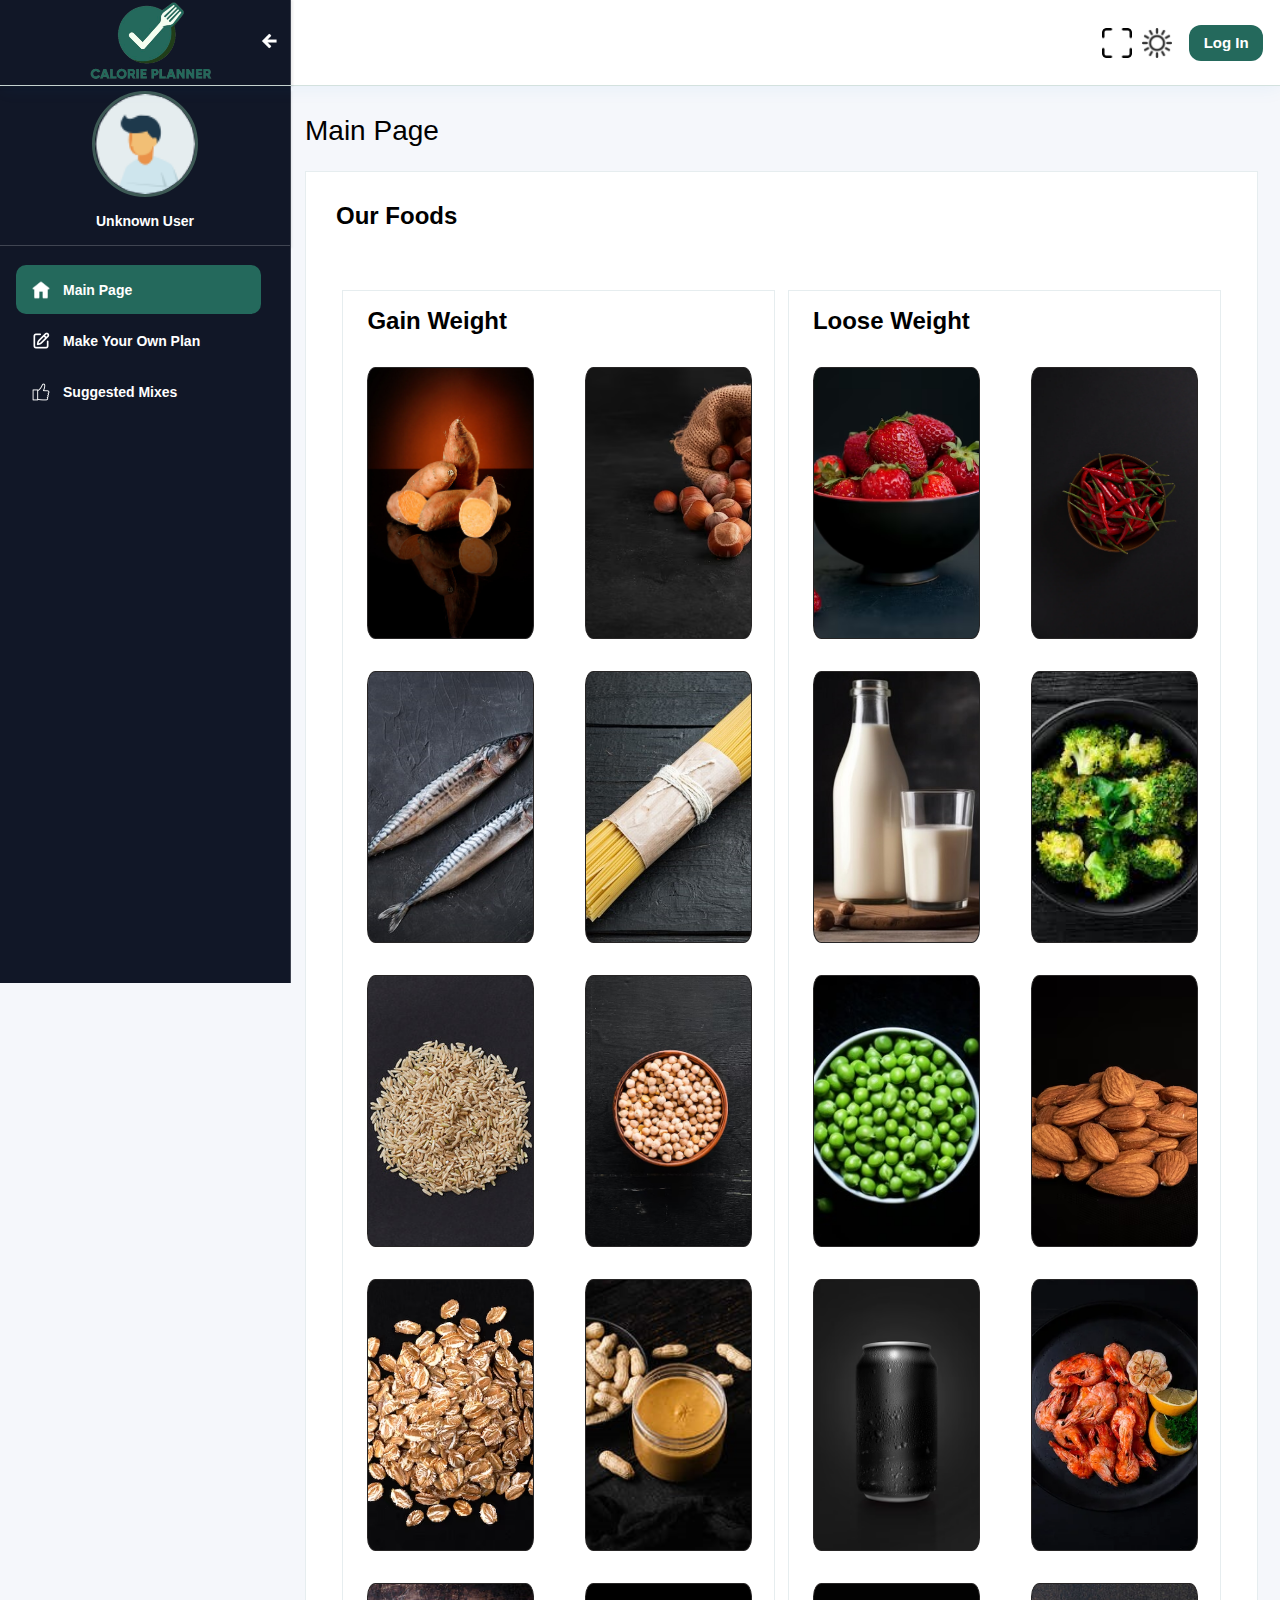
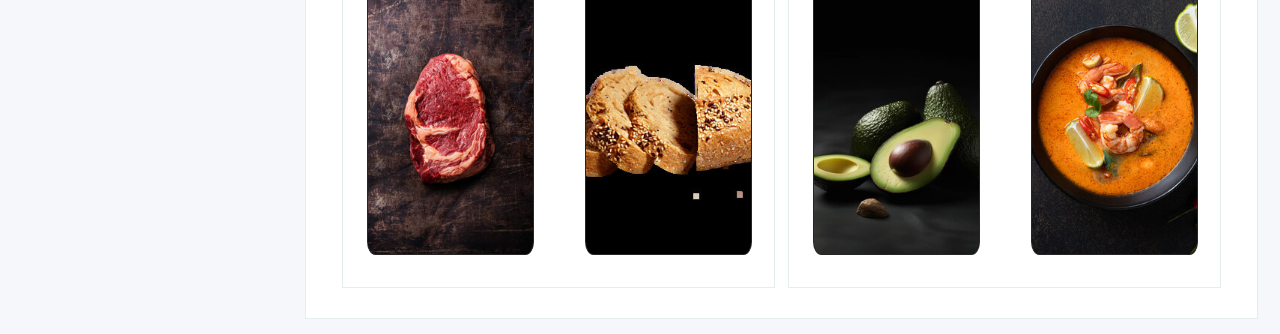
==== index.html @ acb87108 "Suggested mixes updated" ====
<!DOCTYPE html>
<html lang="en">
<head>
  <meta charset="UTF-8">
  <meta name="viewport" content="width=device-width, initial-scale=1.0">
  <title>Calorie Planner</title>
  <link rel="stylesheet" href="./src/css/index.css">
  <link rel="stylesheet" href="./src/css/main.css">
</head>
<body>
  <div class="main-nav">
    <div class="left-header">
      <div class="logo-wrapper">
        <a href="index.html">
          <img src="./src/images/logo.png" alt="logo" class="logo">
        </a>
      </div>
      <div class="toggle-wrapper">
        <img src="./src/images/left-arrow.png" alt="arrow" class="toggle">
      </div>
    </div>
    <div class="right-header">
      <li class="right-header-icon-wrapper">
        <img src="src/images/maximize.png" alt="" class="right-header-icon maximize">
      </li>
      <li class="right-header-icon-wrapper">
        <img src="./src/images/light-to-dark.png" alt="moon" class="moon right-header-icon">
        <img src="./src/images/dark-to-light.png" alt="sun"  class="sun right-header-icon">
        <img src="./src/images/sun.png" alt="light" class="mix right-header-icon">
      </li>
      <li class="sidebar-none-links">
        <a href="#">About Us</a>
      </li>
      <li class="sidebar-none-links">
        <a href="#">Your Plan</a>
      </li>
      <li class="sidebar-none-links">
        <a href="#">Suggested Mixes</a>
      </li>
      <li>
        <a href="login.html">
          <button class="login-btn">Log In</button>
        </a>
      </li>
    </div>
  </div>
  <div class="main-sidebar">
    <div class="user-wrapper">
      <img src="./src/images/user.png" alt="user" class="user-profile">
      <h4>Unknown User</h4>
    </div>
    <div class="bar-item-wrapper custom-scrollbar">
      <li>
        <a href="#" class="bar-item active"><img src="./src/images/home.png" class="icon-wrapper" alt="Edit Icon">Main Page</a>
      </li>
      <li>
        <a href="yourPlan.html" class="bar-item"><img src="./src/images/edit-icon.png" class="icon-wrapper" alt="Edit Icon">Make Your Own  Plan</a>
      </li>
      <li>
        <a href="suggestedMixes.html" class="bar-item"><img src="./src/images/thumbs-up.png" class="icon-wrapper" alt="Thumb Up">Suggested Mixes</a>
      </li>
    </div>
  </div>

  <div class="main-content">
    <h3 class="main-content-header">Main Page</h3>
    <div class="main-content-title">
      <h2>Our Foods</h2>
    </div>
    <div class="main-content-body">
      <div class="foods">
        <h2 class="foods-title">Gain Weight</h2>
        <div class="good-foods-wrapper">
          <div class="good-foods-content">
            <div class="good-foods-img" style="background-image: url('./src/images/gain-weight/sweet-potatoes.jpg');">
                <h3 class="food-name">Sweet Potatoes (per 100g)</h3>
              <h4 class="food-text">Protein: 2.2g</h4>
              <h4 class="food-text">Calorie: 87g</h4>
              <h4 class="food-text">Fat: 0.1g </h4>
              <h4 class="food-text">Carbs: 20g</h4>
            </div>
          </div>
          <div class="good-foods-content">
            <div class="good-foods-img" style="background-image: url(./src/images/gain-weight/macademia-nuts.jpg)">
              <h3 class="food-name">Macademia Nuts (per 100g)</h3>
              <h4 class="food-text">Protein: 8g</h4>
              <h4 class="food-text">Calorie: 718g</h4>
              <h4 class="food-text">Fat: 76.4g </h4>
              <h4 class="food-text">Carbs: 14g </h4>
            </div>
          </div>
          <div class="good-foods-content">
            <div class="good-foods-img" style="background-image: url(./src/images/gain-weight/mackarel.jpg);"> 
              <h3 class="food-name">Mackarel (per 100g)</h3>
              <h4 class="food-text">Protein: 19g</h4>
              <h4 class="food-text">Calorie: 305g</h4>
              <h4 class="food-text">Fat: 14g</h4>
              <h4 class="food-text">Carbs: 0g</h4>
            </div>
            </div>
          <div class="good-foods-content">
            <div class="good-foods-img" style="background-image: url(./src/images/gain-weight/whole-wheat-pasta.jpg);">
              <h3 class="food-name">Whole Wheat Pasta (per 100g)</h3>
              <h4 class="food-text">Protein: 10g</h4>
              <h4 class="food-text">Calorie: 300g</h4>
              <h4 class="food-text">Fat: 2.68g</h4>
              <h4 class="food-text">Carbs: 69.64g</h4>
            </div>
          </div>
          <div class="good-foods-content">
            <div class="good-foods-img" style="background-image: url(./src/images/gain-weight/brown-rice.jpg);">
              <h3 class="food-name">Brown Rice (per 100g)</h3>
              <h4 class="food-text">Protein: 10g</h4>
              <h4 class="food-text">Calorie: 300g</h4>
              <h4 class="food-text">Fat: 0.96g</h4>
              <h4 class="food-text">Carbs: 23g</h4>
            </div>
          </div>
          <div class="good-foods-content">
            <div class="good-foods-img" style="background-image: url(./src/images/gain-weight/chickpeas.jpg);">
              <h3 class="food-name">Chickpeas (per 100g)</h3>
              <h4 class="food-text">Protein: 20g</h4>
              <h4 class="food-text">Calorie: 300g</h4>
              <h4 class="food-text">Fat: 2.6g</h4>
              <h4 class="food-text">Carbs: 61g</h4>
            </div>
          </div>
          <div class="good-foods-content">
            <div class="good-foods-img" style="background-image: url(./src/images/gain-weight/oats.jpg);">
              <h3 class="food-name">Oats (per 100g)</h3>
              <h4 class="food-text">Protein: 13.15g</h4>
              <h4 class="food-text">Calorie: 389g</h4>
              <h4 class="food-text">Fat: 6.52g</h4>
              <h4 class="food-text">Carbs: 67.70g</h4>
            </div>
          </div>
          <div class="good-foods-content">
            <div class="good-foods-img" style="background-image: url(./src/images/gain-weight/peanut-butter.jpg);">
              <h3 class="food-name">Peanut Butter (per 100g)</h3>
              <h4 class="food-text">Protein: 25g</h4>
              <h4 class="food-text">Calorie: 588g</h4>
              <h4 class="food-text">Fat: 50g</h4>
              <h4 class="food-text">Carbs: 20g</h4>
            </div>
          </div>
          <div class="good-foods-content">
            <div class="good-foods-img" style="background-image: url(./src/images/gain-weight/steak.jpg);">
              <h3 class="food-name">Steak (per 100g)</h3>
              <h4 class="food-text">Protein: 25g</h4>
              <h4 class="food-text">Calorie: 271g</h4>
              <h4 class="food-text">Fat: 19g</h4>
              <h4 class="food-text">Carbs: 0g</h4>
            </div>
          </div>
          <div class="good-foods-content">
            <div class="good-foods-img" style="background-image: url(./src/images/gain-weight/whole-wheat-bread.jpg);">
              <h3 class="food-name">Whole Wheat Bread (per 100g)</h3>
              <h4 class="food-text">Protein: 13g</h4>
              <h4 class="food-text">Calorie: 247g</h4>
              <h4 class="food-text">Fat: 3.5g</h4>
              <h4 class="food-text">Carbs: 41g</h4>
            </div>
          </div>
        </div>
      </div>
      <div class="foods">
        <h2 class="foods-title">Loose Weight</h2>
        <div class="good-foods-wrapper">
          <div class="good-foods-content">
            <div class="good-foods-img" style="background-image: url(./src/images/loose-weight/berries.jpg);">
              <h3 class="food-name">Berries (per 100g)</h3>
              <h4 class="food-text">Protein: 0.7g</h4>
              <h4 class="food-text">Calorie: 57g</h4>
              <h4 class="food-text">Fat: 0.3g</h4>
              <h4 class="food-text">Carbs: 14g</h4>
            </div>
          </div>
          <div class="good-foods-content">
            <div class="good-foods-img" style="background-image: url(./src/images/loose-weight/chilli-pepper.jpg);">
              <h3 class="food-name">Chilli Pepper (per 100g)</h3>
              <h4 class="food-text">Protein: 1.9g</h4>
              <h4 class="food-text">Calorie: 40g</h4>
              <h4 class="food-text">Fat: 0.32g</h4>
              <h4 class="food-text">Carbs: 9g</h4>
            </div>
          </div>
          <div class="good-foods-content">
            <div class="good-foods-img" style="background-image: url(./src/images/loose-weight/low-fat-milk.jpg);">
              <h3 class="food-name">Low Fat Milk (per 100ml)</h3>
              <h4 class="food-text">Protein: 3.37g</h4>
              <h4 class="food-text">Calorie: 42g</h4>
              <h4 class="food-text">Fat: 0.97g</h4>
              <h4 class="food-text">Carbs: 4.99g</h4>
            </div>
          </div>
          <div class="good-foods-content">
            <div class="good-foods-img" style="background-image: url(./src/images/loose-weight/broccoli.jpg);">
              <h3 class="food-name">Broccoli (per 100g)</h3>
              <h4 class="food-text">Protein: 2.53g</h4>
              <h4 class="food-text">Calorie: 35g</h4>
              <h4 class="food-text">Fat: 0.39g</h4>
              <h4 class="food-text">Carbs: 7g</h4>
            </div>
          </div>
          <div class="good-foods-content">
            <div class="good-foods-img" style="background-image: url(./src/images/loose-weight/green-peas.jpg);">
              <h3 class="food-name">Green Peas (per 100g)</h3>
              <h4 class="food-text">Protein: 5.15g</h4>
              <h4 class="food-text">Calorie: 78g</h4>
              <h4 class="food-text">Fat: 0.27g</h4>
              <h4 class="food-text">Carbs: 14.26g</h4>
            </div>
          </div>
          <div class="good-foods-content">
            <div class="good-foods-img"  style="background-image: url(./src/images/loose-weight/almonds.jpg);">
              <h3 class="food-name">Almonds (per 100g)</h3>
              <h4 class="food-text">Protein: 21.94g</h4>
              <h4 class="food-text">Calorie: 581g</h4>
              <h4 class="food-text">Fat: 50.62g</h4>
              <h4 class="food-text">Carbs: 19.94g</h4>
            </div>
          </div>
          <div class="good-foods-content">
            <div class="good-foods-img" style="background-image: url(./src/images/loose-weight/water.jpg);">
              <h3 class="food-name">Lemon Water (per 100ml)</h3>
              <h4 class="food-text">Protein: 0.04g</h4>
              <h4 class="food-text">Calorie: 3g</h4>
              <h4 class="food-text">Fat: 0g</h4>
              <h4 class="food-text">Carbs: 1.06g</h4>
            </div>
          </div>
          <div class="good-foods-content">
            <div class="good-foods-img" style="background-image: url(./src/images/loose-weight/shrimps.png);">
              <h3 class="food-name">Shrimps (per 100g)</h3>
              <h4 class="food-text">Protein: 20.31g</h4>
              <h4 class="food-text">Calorie: 106</h4>
              <h4 class="food-text">Fat: 1.73g</h4>
              <h4 class="food-text">Carbs: 0.91g</h4>
            </div>
          </div>
          <div class="good-foods-content">
            <div class="good-foods-img" style="background-image: url(./src/images/loose-weight/avocado.jpg);">
              <h3 class="food-name">Avocado (per 100g)</h3>
              <h4 class="food-text">Protein: 1.78g</h4>
              <h4 class="food-text">Calorie: 160g</h4>
              <h4 class="food-text">Fat: 22.7g</h4>
              <h4 class="food-text">Carbs: 0.08g</h4>
            </div>
          </div>
          <div class="good-foods-content">
            <div class="good-foods-img" style="background-image: url(./src/images/loose-weight/soup.png);">
              <h3 class="food-name">Soup (per 100g)</h3>
              <h4 class="food-text">Protein: 10g</h4>
              <h4 class="food-text">Calorie: 32g</h4>
              <h4 class="food-text">Fat: 3.46g</h4>
              <h4 class="food-text">Carbs: 9.35g</h4>
            </div>
          </div>
        </div>
      </div>
    </div>
  </div>

  <script>
    document.querySelector('.toggle').addEventListener('click', () => {
      if(document.querySelector('.main-sidebar').classList.contains('closed-sidebar')){
        document.querySelectorAll('.good-foods-wrapper').forEach(item => {
          item.style.justifyContent = 'space-between';
        })
      } else{
        document.querySelectorAll('.good-foods-wrapper').forEach(item => {
          item.style.justifyContent = 'space-evenly';
        })
      }
    })
    
  </script>
  <script src="./src/js/main.js"></script>
</body>
</html>
---- src/css/index.css ----
.foods{
  border: 1px #e6edef solid;
  width: 50%; 
  margin: 0 0.4rem;
}

.foods .foods-title{
  padding: 1rem 1.5rem;
  margin: 0;
}

.food-img{
  max-width: 210px;
}

.good-foods-wrapper{
  display: flex;
  justify-content: space-between;
  padding: 0 1.5rem;
  flex-wrap: wrap;
  margin-bottom: 1rem;
}

.good-foods-content{
  border-radius: 15px;
  margin: 1rem 0;
  text-align: center;
  width: 230px;
}

.good-foods-content h3, h4, h6, p, h5, h2{
  margin: 0.5rem 0.5rem;
}

.foot-item{
  padding-top: 4px;
  border-top: 1px solid #e6edef;
}

.food-name{
  display: none;
}

.good-foods-img{
  border-radius: 5%;
  background-repeat: no-repeat;
  width: 230px;
  height: 270px;
  background-size: cover;
  background-position: center;
  overflow: hidden;
  border: 1px solid #272525;
  transition: ease-in-out 0.3s;
}

.food-text{
  font-weight: 400;
  font-size: 18px;
  line-height: 24px;
  font-family: "SF Pro Display","SF Pro Icons","Helvetica Neue","Helvetica","Arial",sans-serif;
  display: none;
  margin: 0rem 1rem;

}

.food-name{
  font-family: "SF Pro Display","SF Pro Icons","Helvetica Neue","Helvetica","Arial",sans-serif;
  font-weight: 600;
  margin: 0rem 1rem;
}

.good-foods-img:hover{
  transition: ease-in-out 0.4s;
  transform: scale(1.05);
  box-shadow: inset 0 0 155px 43px #000000;
  .food-name, .food-text{
    display: block!important;
    text-align: center;
    padding-top: 10%;
    color: white;
  }
}

@media only screen and (max-width: 1457px){
  .good-foods-content{
    width: 210px!important;
  }
  .good-foods-img{
    width: 210px!important;
  }
}

@media only screen and (max-width: 1383px){
  .good-foods-content{
    width: 185px!important;
  }
  .good-foods-img{
    width: 185px!important;
  }
}

@media only screen and (max-width: 1283px){
  .good-foods-content{
    width: 165px!important;
  }
  .good-foods-img{
    width: 165px!important;
  }
}

@media only screen and (max-width: 1200px){
  .good-foods-content{
    width: 290px!important;
  }
  .good-foods-img{
    width: 290px!important;
  }
}

@media only screen and (max-width: 1089px){
  .good-foods-content{
    width: 240px!important;
  }
  .good-foods-img{
    width: 240px!important;
  }
}

@media only screen and (max-width: 1014px){
  .good-foods-content{
    width: 210px!important;
  }
  .good-foods-img{
    width: 210px!important;
  }
}

@media only screen and (max-width: 915px){
  .good-foods-wrapper{
    padding: 0 0.75rem;
  }
  .good-foods-content{
    width: 155px!important;
  }
  .good-foods-img{
    width: 155px!important;
  }
  .good-foods-img > h4, h3{
    padding-top: 6%!important;
  }  
}

@media only screen and (max-width: 850px){
  .main-content-body{
    flex-wrap: wrap!important;
  }
  .foods{
    width: 100%;
    margin-bottom: 15px;
  }
  .good-foods-content{
    width: 190px!important;
  }
  .good-foods-img{
    width: 190px!important;
  }
  .good-foods-wrapper{
    margin: 0 2rem;
  }
}

@media only screen and (max-width: 805px){
  .good-foods-wrapper{
    margin: 0 0.75rem;
  }
  .good-foods-content{
    width: 50%!important;
    justify-content: center;
    display: flex;
  }
  .good-foods-img{
    width: 90%!important;
  }
  .main-content-title{
    padding: 15px 30px!important;
  }
  .foods-title{
    font-size: 20px;
  }
  .main-content-body{
    padding: 10px 30px!important;
  }
}

@media only screen and (max-width: 613px){
  .food-text, .food-name{ 
      font-size: 14px!important;    
      margin: 0rem!important;
  }
  .good-foods-img:hover{
    box-shadow: inset 0 0 115px 23px #000000!important;
  }
}

@media only screen and (max-width: 500px){
  .good-foods-content{
    width: 100%!important;
  }
  .good-foods-img:hover{
    box-shadow: inset 0 0 115px 23px #000000!important;
  }
}
---- src/css/main.css ----
.left-header{
  display: flex;
  max-width: 290px;
  justify-content: space-between;
  align-items: center;
  padding: 24px 0;
  border-right: 1px solid #e6edef;
  max-height: -webkit-fill-available;
  width: 100%;
}

.logo-wrapper{
  width: 50%;
  margin-left: 62px;
}

.logo{
  cursor: pointer;
  margin-top: 15px;
  margin-left: 19px;
  width: 140px;
}

.right-header{
  display: flex;
  align-items: center;
  justify-content: space-evenly;
  width: auto;
  margin-right: 1%;
}

.right-header li a{
  margin: 4px;
  text-decoration: none;
  color: #000;
}

.right-header li img{
  border-radius: 4px;
}

.right-header li img:hover{
  background-color: rgba(36, 105, 92, 0.1);
}

.right-header li img:active{
  background-color: rgba(0, 0, 0, 0.1);
}

.right-header .sidebar-none-links{
  display: none;
}

.toggle-wrapper{
  cursor: pointer;
  padding: 5px 8px;
  border-radius: 5px;
  transition: all 0.3s ease;
}

.toggle{
  width: 24px;
  border-radius: 4px;
  transition: ease 0.2s;
}

.toggle:hover{
  background-color: rgba(36, 105, 92, 0.1);
}

.toggle:active{
  background-color: rgba(0, 0, 0, 0.1);
}

.closed-sidebar{
  opacity: 0;
  visibility: hidden;
}

.closed-icon{
  transform: rotate(180deg);
}

.login-btn{
  background-color: #24695c;
  color: white;
  border: none;
  height: 36px;
  width: 74px;
  border-radius: 12px;
  font-weight: bold;
  font-size: 15px;
  cursor: pointer;        
  margin-left: 8px;
  transition: box-shadow 0.15s;
}

.main-content{
  margin: 100px 7px 0px 290px;
  padding: 15px;
  transition: ease-in-out 0.4s;
}

.main-sidebar{
  top: 83px;
  width: 290px;
  height: 100%;
  position: fixed!important;
  border-color: rgba(36, 105, 92, 0.2);
  line-height: inherit;
  background: #fff;
  border-right: 1px solid #e6edef;
  text-align: left;
  transition: ease-in-out 0.4s;
}

body{
  margin: 0; 
  background-color: #f5f7fb;
}

.bar-item{
  display: block;
  padding: 0px 20px;
  text-align: left;
  border: none;
  white-space: normal;
  text-decoration: none;
  color: black;
}

.user-wrapper{
  margin-top: 0.5rem;
  display: flex;
  flex-direction: column;
  justify-content: center;
  align-items: center;
  border-bottom: 1px solid #e6edef;
}

.bar-item-wrapper  li  a{
  font-size: 14px;
  max-width: 100%;
  position: relative;
  padding: 10px 15px;
  margin-left: 16px;
  height: 29px;
  display: flex;
  align-items: center;
  cursor: pointer;
  transition: 0.3s ease-in-out;
  border-radius: 10px;
}

a.active{
  background-color: #24695c;
  border-color: #24695c;
  color: white;
  .icon-wrapper{
    filter: invert(1);
  }
}

.bar-item-wrapper  li  a:hover{
  background-color: #24695c;
  border-color: #24695c;
  color: white;
  .icon-wrapper {
    filter: invert(1);
  }
}

li{
  list-style-type: none;
}

.bar-item-wrapper  li{
  max-width: 90%;
  margin: 2px 0px;
}

.bar-item-wrapper{
  margin-top: 6%;
  max-width: 100%;
  display: block;
  flex-direction: column;
  overflow: scroll;
  padding-bottom: 15px;
  overflow-x: hidden;
  height: calc(100vh - 263px);
}

.main-nav{
  position: fixed;
  top: 0;
  z-index: 9;
  width: 100%;
  display: flex;
  align-items: center;
  justify-content: space-between;
  transition: 0.5s;
  background-color: #fff;
  box-shadow: 0 0 20px rgba(25, 124, 207, 0.08);
  height: 85px;
}

body  *{
  font-family: "Montserrat", sans-serif;
  font-weight: 590;
}

.nav-link-wrapper{
  display: flex;
  align-items: center;
}

.nav-link-wrapper  li{
  margin-right: 25px;
  list-style-type: none;
}

.user-profile{
  width: 100px;
  height: 100px;
  border: 3.5px solid rgb(62, 90, 85);
  border-radius: 50%;
}

.user-wrapper h4{
  margin: 1rem 0;
  font-size: 14px;
}

.main-content-header{
  font-size: 1.75rem;
  font-weight: 500;
  margin-top: 0;
  margin-bottom: 1.5rem;
}

.main-content-title{
  border: 1px solid #e6edef;
  padding: 30px;
  background-color: #fff; 
  border-bottom: none!important;
}

.main-content-title *{
  padding: 0;
  margin: 0;
}

.main-content-body{
  border: 1px solid #e6edef;
  padding: 30px;
  background-color: #fff;
  border-top: none!important;
  display: flex;
  flex-wrap: nowrap;
  justify-content: space-between;
}

.custom-scrollbar::-webkit-scrollbar-thumb {
  background-color: rgba(41, 50, 64, 0.52);
  width: 6px;
  border-radius: 13px;
}

.custom-scrollbar::-webkit-scrollbar{
  width: 6px;
  height: 5px;
  border-radius: 13px;
}

.icon-wrapper{
  width: 20px;
  transition: filter 0.2s ease-in-out;
  padding-right: 0.75rem;
}

.right-header-icon{
  width: 30px;
  margin: 0 6px;
}

.right-header-icon-wrapper{
  justify-content: center;
  align-items: center;
  display: flex;
  width: 40px;
  height: 40px;
}

/*############################
#####DARK ONLY CSS START######
############################*/

body.dark-only {
  background-color: #202938;
  color: #fff;
  
  .main-sidebar, .main-content  .main-content-title, .main-content-body, .main-nav, .modal-body{
  background-color: #111727;
  }
  .main-content-title, .main-content-body, .foods, .add-form, .best-mixes-wrapper, .modal-body{
    box-shadow: 1px 1px 2px 1px rgba(29, 28, 28, 0.08);
    border: 1px solid rgba(255, 255, 255, 0.2);
  }
  .main-content-title{
    border-bottom: none;
  }
  .main-content-body{
    border-top: none;
  }
  .main-sidebar  .custom-scrollbar::-webkit-scrollbar-thumb {
    background-color: #f5f7fb!important;
    box-shadow: inset 0 0 0 10px;
  }
  .main-sidebar{
    border-right: 1px solid rgba(255, 255, 255, 0.2);
  }
  .main-sidebar  .user-wrapper{
    box-shadow: 1px 1px 2px 1px rgba(29, 28, 28, 0.08);
    border-bottom: 1px solid rgba(255, 255, 255, 0.2);
  }
  .main-nav{
    border-bottom: 1px solid rgba(36, 105, 92, 0.2);
    box-shadow: 0 0 20px rgba(25, 124, 207, 0.08);
  }
  .bar-item-wrapper  li  a{
    color: white;
    .icon-wrapper {
      filter: invert(1);
    }
  }
  .left-header{
    border-right: 1px solid rgba(36, 105, 92, 0.2);
  }
  .right-header li a{
    color: white;
  }
  .add-form-input{
    background: #202938;
    border: 1px solid rgba(36, 105, 92, 0.2)!important;
    color: #fff!important;
  }
  .add-form-input:focus-visible{
    outline:#111727 auto 1px!important;
  }
  .maximize{
    filter: invert(1);
  }
  .toggle{
    filter: brightness(10);
  }
  .best-mixes-review{
    border-color: rgba(255, 255, 255, 0.2);
  }
  .modal-content{
    border: none;
  }
  .modal-body{
    border-radius: 7px;
  }
}
/*#########################
######DARK ONLY CSS END####
#########################*/



/*#########################
#####MIX THEME CSS START###
#########################*/
body.mix{
  background-color: #f5f7fb;
  .main-sidebar{
    background-color: #111727;
    color: #fff;
  }
  .main-sidebar  .custom-scrollbar::-webkit-scrollbar-thumb {
    background-color: #f5f7fb!important;
    box-shadow: inset 0 0 0 10px;
  }
  .main-sidebar{
    border-right: 1px solid rgba(255, 255, 255, 0.2);
    color: #fff;
  }
  .main-sidebar .user-wrapper{
    box-shadow: 1px 1px 2px 1px rgba(29, 28, 28, 0.08);
    border-bottom: 1px solid rgba(255, 255, 255, 0.2);
  }
  .main-nav{
    border-bottom: 1px solid rgba(36, 105, 92, 0.2);
    box-shadow: 0 0 20px rgba(25, 124, 207, 0.08);
  }
  .bar-item-wrapper  li  a{
    color: white;
    .icon-wrapper {
      filter: invert(1);
    }
  }
  .left-header{
    background-color: #111727;
    box-shadow: 1px 1px 2px 1px rgba(29, 28, 28, 0.08);
    border-right: 1px solid rgba(255, 255, 255, 0.2);
  }
  .right-header li a{
    color: black;
  }
  .toggle{
    filter: brightness(100);
  }
}
/*#########################
#####MIX THEME CSS END#####
#########################*/




/*#########################
######RESPONSIVE CSS START#
#########################*/

@media only screen and (max-width: 915px){
  .main-sidebar{
    opacity: 0;
    visibility: hidden;
  }
  .main-content{
    margin: 70px 7px 0px 7px!important;
  }
  .sidebar-none-links{
    display: block!important;
  }
  h4, h3{
    padding-top: 6%;
  }
  .left-header{
    width: 50%;
  }
  .logo-wrapper{
    margin: 0;
  }
  .toggle-wrapper{
    display: none;
  }
}  

/*#########################
######RESPONSIVE CSS END###
#########################*/
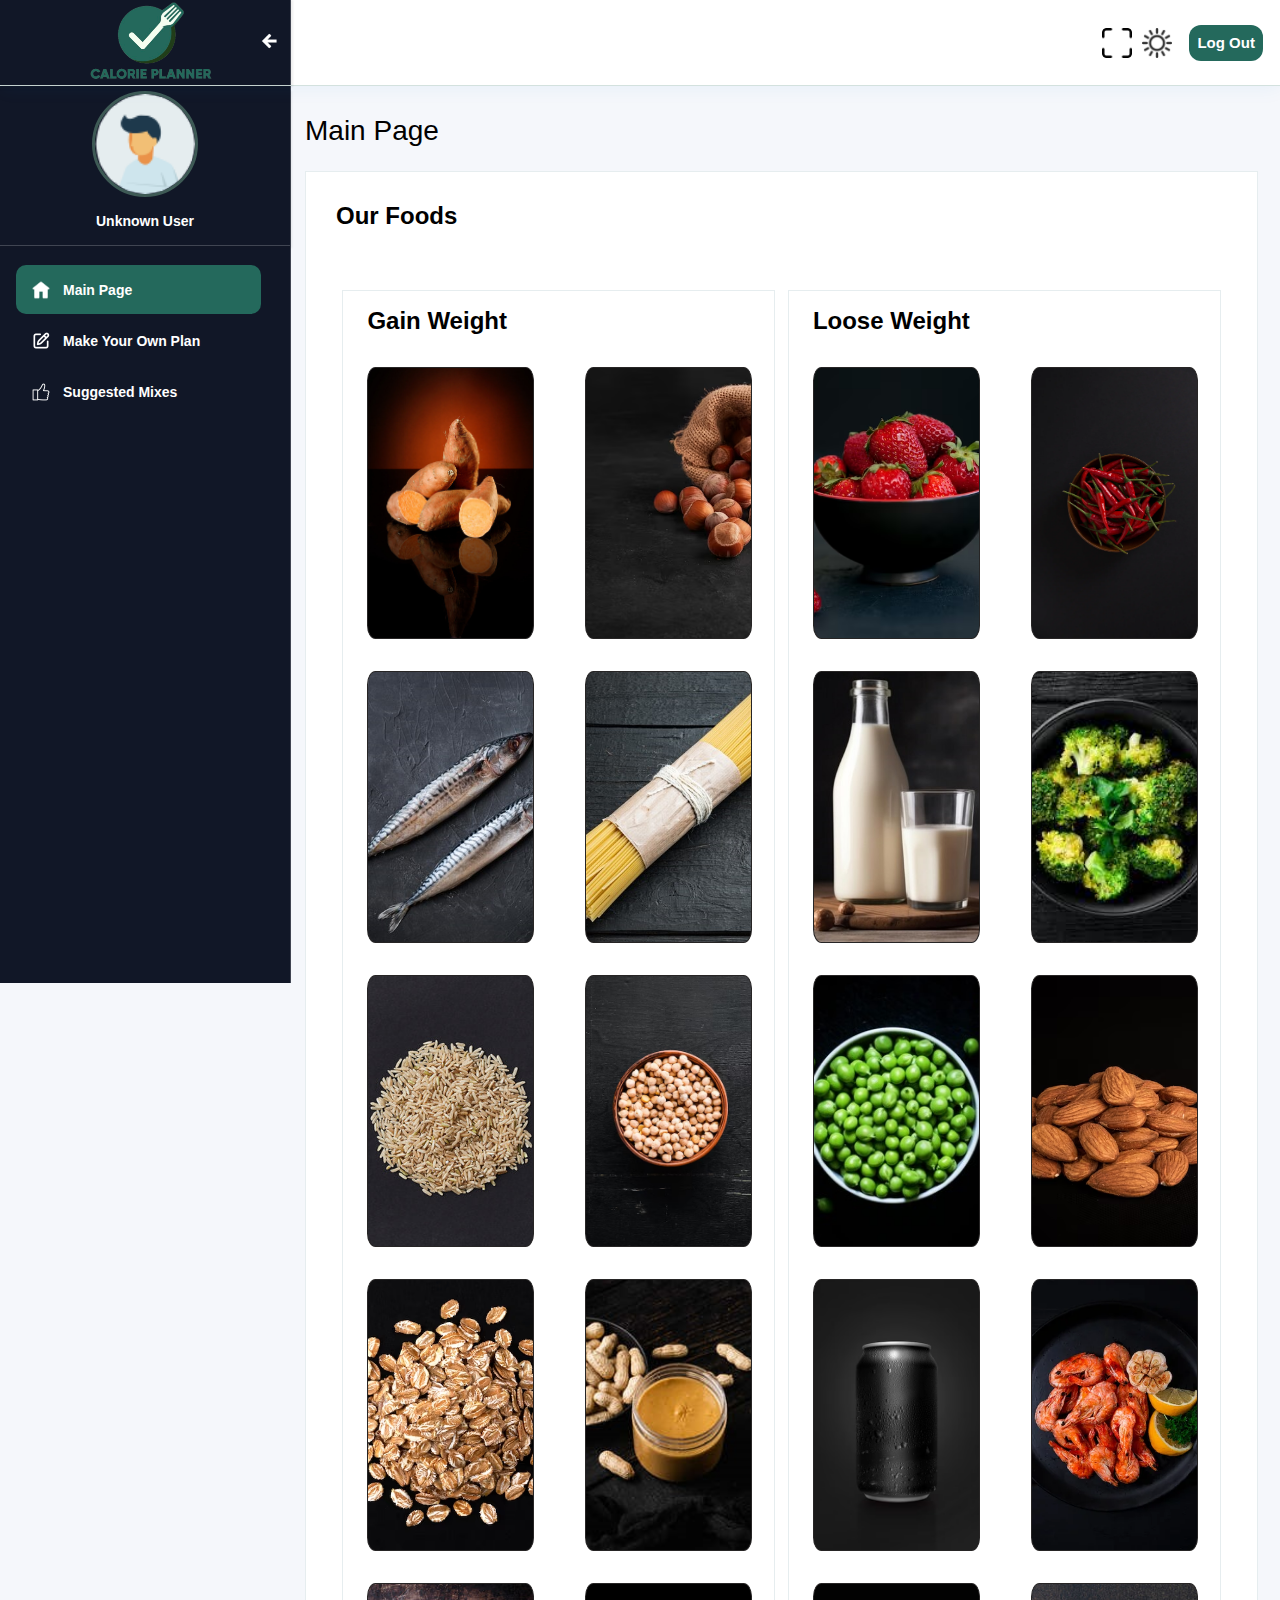
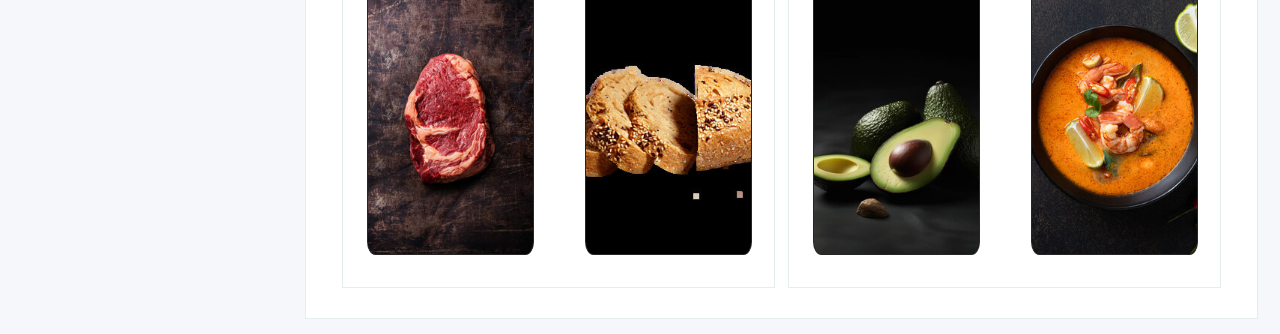
==== commit f2ce5c25: "removal of some items" ====
--- a/index.html
+++ b/index.html
@@ -39,7 +39,7 @@
       </li>
       <li>
         <a href="login.html">
-          <button class="login-btn">Log In</button>
+          <button class="login-btn">Log Out</button>
         </a>
       </li>
     </div>
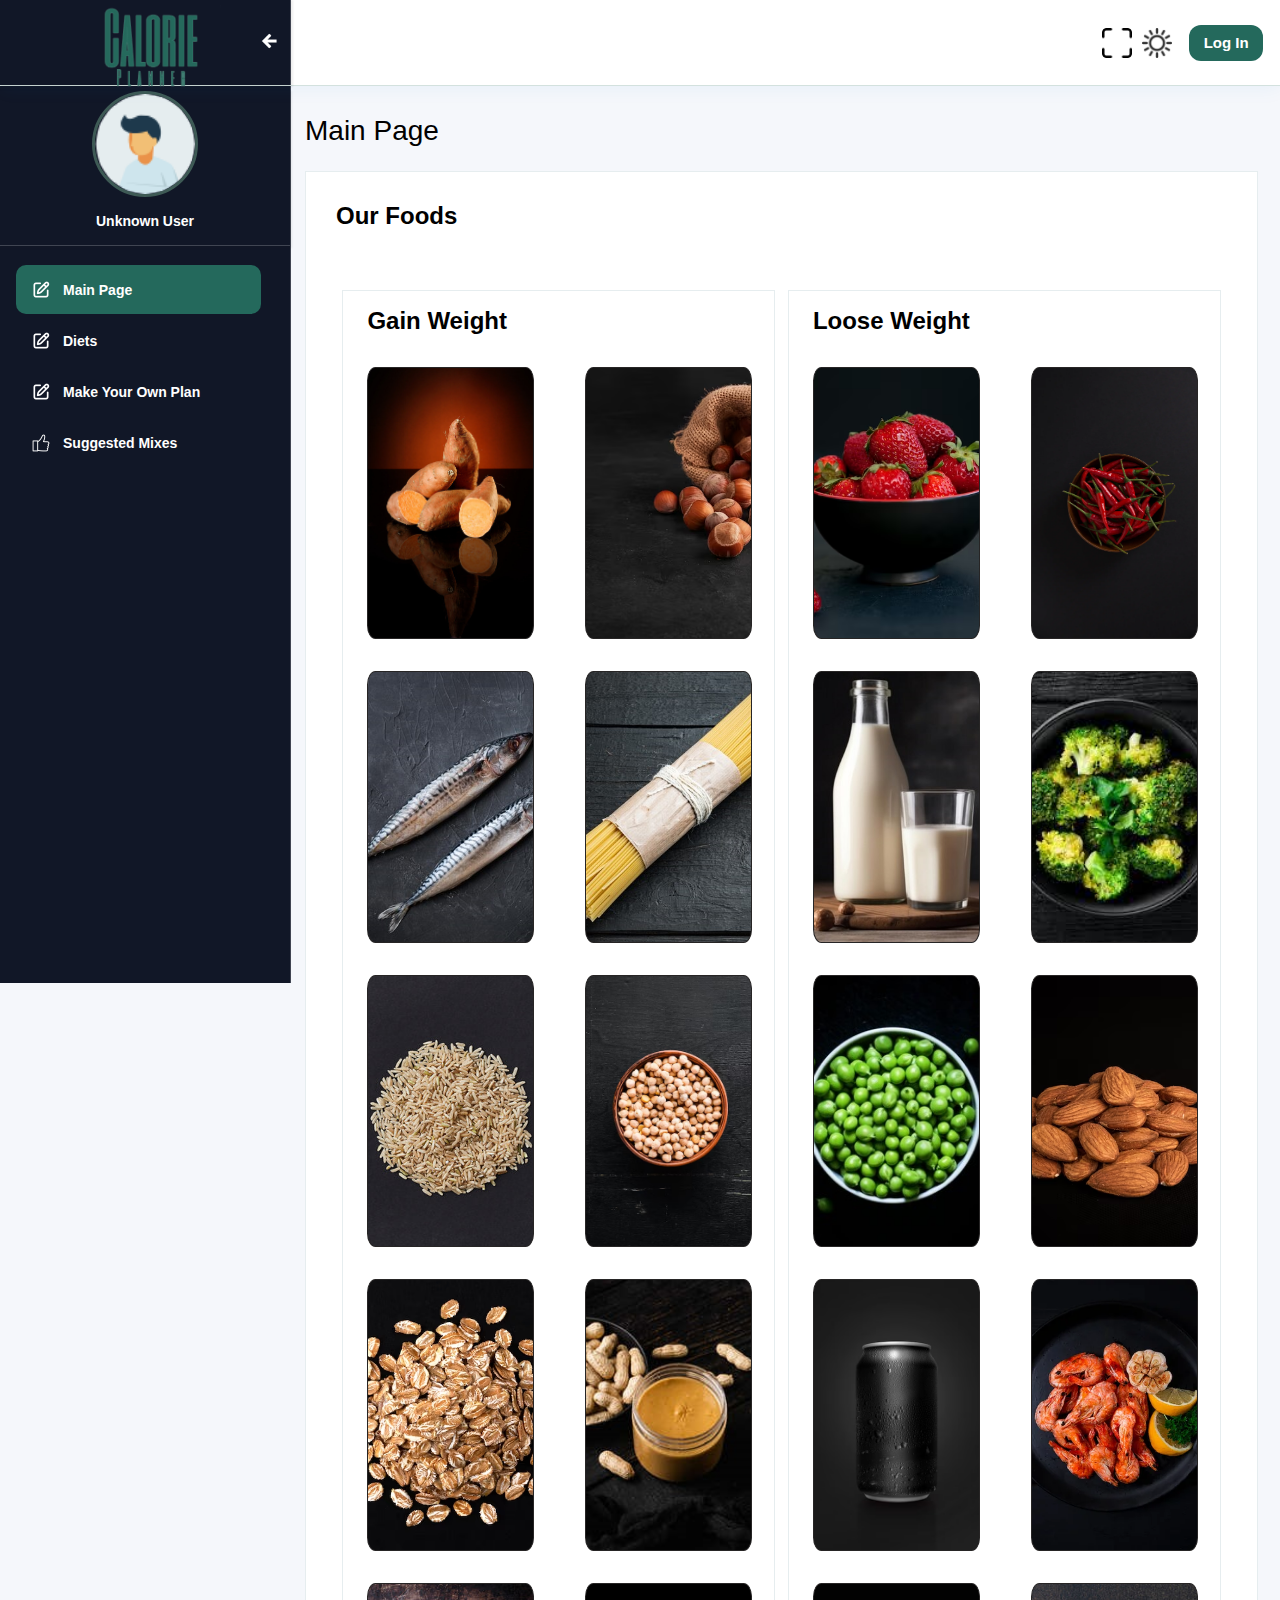
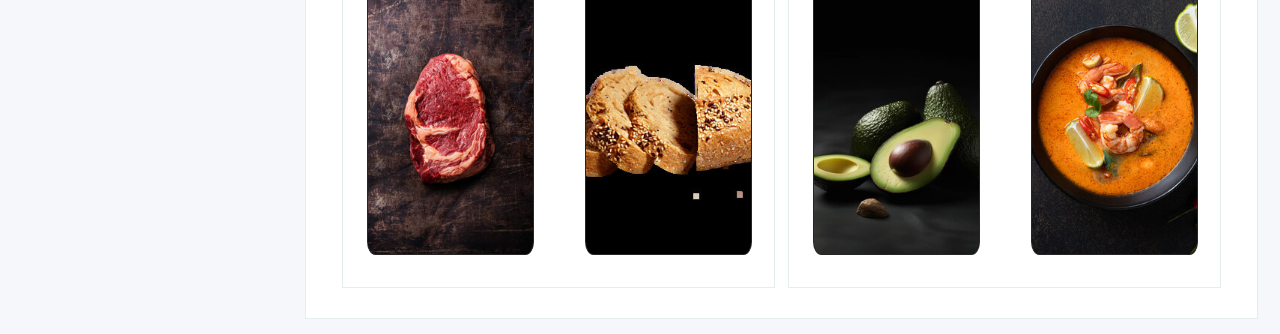
==== commit b81b5816: "logot" ====
--- a/index.html
+++ b/index.html
@@ -12,7 +12,7 @@
     <div class="left-header">
       <div class="logo-wrapper">
         <a href="index.html">
-          <img src="./src/images/logo.png" alt="logo" class="logo">
+          <img src="./src/images/logo-light-1.png" alt="logo" class="logo">
         </a>
       </div>
       <div class="toggle-wrapper">
@@ -32,6 +32,9 @@
         <a href="#">About Us</a>
       </li>
       <li class="sidebar-none-links">
+        <a href="#">Diets</a>
+      </li>
+      <li class="sidebar-none-links">
         <a href="#">Your Plan</a>
       </li>
       <li class="sidebar-none-links">
@@ -39,7 +42,7 @@
       </li>
       <li>
         <a href="login.html">
-          <button class="login-btn">Log Out</button>
+          <button class="login-btn">Log In</button>
         </a>
       </li>
     </div>
@@ -51,7 +54,10 @@
     </div>
     <div class="bar-item-wrapper custom-scrollbar">
       <li>
-        <a href="#" class="bar-item active"><img src="./src/images/home.png" class="icon-wrapper" alt="Edit Icon">Main Page</a>
+        <a href="#" class="bar-item active"><img src="./src/images/edit-icon.png" class="icon-wrapper" alt="Edit Icon">Main Page</a>
+      </li>
+      <li>
+        <a href="#" class="bar-item"><img src="./src/images/edit-icon.png" class="icon-wrapper" alt="Edit Icon">Diets</a>
       </li>
       <li>
         <a href="yourPlan.html" class="bar-item"><img src="./src/images/edit-icon.png" class="icon-wrapper" alt="Edit Icon">Make Your Own  Plan</a>
@@ -75,7 +81,7 @@
             <div class="good-foods-img" style="background-image: url('./src/images/gain-weight/sweet-potatoes.jpg');">
                 <h3 class="food-name">Sweet Potatoes (per 100g)</h3>
               <h4 class="food-text">Protein: 2.2g</h4>
-              <h4 class="food-text">Calorie: 87g</h4>
+              <h4 class="food-text">Calorie: 87</h4>
               <h4 class="food-text">Fat: 0.1g </h4>
               <h4 class="food-text">Carbs: 20g</h4>
             </div>
@@ -84,7 +90,7 @@
             <div class="good-foods-img" style="background-image: url(./src/images/gain-weight/macademia-nuts.jpg)">
               <h3 class="food-name">Macademia Nuts (per 100g)</h3>
               <h4 class="food-text">Protein: 8g</h4>
-              <h4 class="food-text">Calorie: 718g</h4>
+              <h4 class="food-text">Calorie: 718</h4>
               <h4 class="food-text">Fat: 76.4g </h4>
               <h4 class="food-text">Carbs: 14g </h4>
             </div>
@@ -93,7 +99,7 @@
             <div class="good-foods-img" style="background-image: url(./src/images/gain-weight/mackarel.jpg);"> 
               <h3 class="food-name">Mackarel (per 100g)</h3>
               <h4 class="food-text">Protein: 19g</h4>
-              <h4 class="food-text">Calorie: 305g</h4>
+              <h4 class="food-text">Calorie: 305</h4>
               <h4 class="food-text">Fat: 14g</h4>
               <h4 class="food-text">Carbs: 0g</h4>
             </div>
@@ -129,7 +135,7 @@
             <div class="good-foods-img" style="background-image: url(./src/images/gain-weight/oats.jpg);">
               <h3 class="food-name">Oats (per 100g)</h3>
               <h4 class="food-text">Protein: 13.15g</h4>
-              <h4 class="food-text">Calorie: 389g</h4>
+              <h4 class="food-text">Calorie: 389</h4>
               <h4 class="food-text">Fat: 6.52g</h4>
               <h4 class="food-text">Carbs: 67.70g</h4>
             </div>
@@ -138,7 +144,7 @@
             <div class="good-foods-img" style="background-image: url(./src/images/gain-weight/peanut-butter.jpg);">
               <h3 class="food-name">Peanut Butter (per 100g)</h3>
               <h4 class="food-text">Protein: 25g</h4>
-              <h4 class="food-text">Calorie: 588g</h4>
+              <h4 class="food-text">Calorie: 588</h4>
               <h4 class="food-text">Fat: 50g</h4>
               <h4 class="food-text">Carbs: 20g</h4>
             </div>
@@ -147,7 +153,7 @@
             <div class="good-foods-img" style="background-image: url(./src/images/gain-weight/steak.jpg);">
               <h3 class="food-name">Steak (per 100g)</h3>
               <h4 class="food-text">Protein: 25g</h4>
-              <h4 class="food-text">Calorie: 271g</h4>
+              <h4 class="food-text">Calorie: 271</h4>
               <h4 class="food-text">Fat: 19g</h4>
               <h4 class="food-text">Carbs: 0g</h4>
             </div>
@@ -156,7 +162,7 @@
             <div class="good-foods-img" style="background-image: url(./src/images/gain-weight/whole-wheat-bread.jpg);">
               <h3 class="food-name">Whole Wheat Bread (per 100g)</h3>
               <h4 class="food-text">Protein: 13g</h4>
-              <h4 class="food-text">Calorie: 247g</h4>
+              <h4 class="food-text">Calorie: 247</h4>
               <h4 class="food-text">Fat: 3.5g</h4>
               <h4 class="food-text">Carbs: 41g</h4>
             </div>
@@ -170,7 +176,7 @@
             <div class="good-foods-img" style="background-image: url(./src/images/loose-weight/berries.jpg);">
               <h3 class="food-name">Berries (per 100g)</h3>
               <h4 class="food-text">Protein: 0.7g</h4>
-              <h4 class="food-text">Calorie: 57g</h4>
+              <h4 class="food-text">Calorie: 57</h4>
               <h4 class="food-text">Fat: 0.3g</h4>
               <h4 class="food-text">Carbs: 14g</h4>
             </div>
@@ -179,7 +185,7 @@
             <div class="good-foods-img" style="background-image: url(./src/images/loose-weight/chilli-pepper.jpg);">
               <h3 class="food-name">Chilli Pepper (per 100g)</h3>
               <h4 class="food-text">Protein: 1.9g</h4>
-              <h4 class="food-text">Calorie: 40g</h4>
+              <h4 class="food-text">Calorie: 40</h4>
               <h4 class="food-text">Fat: 0.32g</h4>
               <h4 class="food-text">Carbs: 9g</h4>
             </div>
@@ -188,7 +194,7 @@
             <div class="good-foods-img" style="background-image: url(./src/images/loose-weight/low-fat-milk.jpg);">
               <h3 class="food-name">Low Fat Milk (per 100ml)</h3>
               <h4 class="food-text">Protein: 3.37g</h4>
-              <h4 class="food-text">Calorie: 42g</h4>
+              <h4 class="food-text">Calorie: 42</h4>
               <h4 class="food-text">Fat: 0.97g</h4>
               <h4 class="food-text">Carbs: 4.99g</h4>
             </div>
@@ -197,7 +203,7 @@
             <div class="good-foods-img" style="background-image: url(./src/images/loose-weight/broccoli.jpg);">
               <h3 class="food-name">Broccoli (per 100g)</h3>
               <h4 class="food-text">Protein: 2.53g</h4>
-              <h4 class="food-text">Calorie: 35g</h4>
+              <h4 class="food-text">Calorie: 35</h4>
               <h4 class="food-text">Fat: 0.39g</h4>
               <h4 class="food-text">Carbs: 7g</h4>
             </div>
@@ -206,7 +212,7 @@
             <div class="good-foods-img" style="background-image: url(./src/images/loose-weight/green-peas.jpg);">
               <h3 class="food-name">Green Peas (per 100g)</h3>
               <h4 class="food-text">Protein: 5.15g</h4>
-              <h4 class="food-text">Calorie: 78g</h4>
+              <h4 class="food-text">Calorie: 78</h4>
               <h4 class="food-text">Fat: 0.27g</h4>
               <h4 class="food-text">Carbs: 14.26g</h4>
             </div>
@@ -215,7 +221,7 @@
             <div class="good-foods-img"  style="background-image: url(./src/images/loose-weight/almonds.jpg);">
               <h3 class="food-name">Almonds (per 100g)</h3>
               <h4 class="food-text">Protein: 21.94g</h4>
-              <h4 class="food-text">Calorie: 581g</h4>
+              <h4 class="food-text">Calorie: 581</h4>
               <h4 class="food-text">Fat: 50.62g</h4>
               <h4 class="food-text">Carbs: 19.94g</h4>
             </div>
@@ -224,7 +230,7 @@
             <div class="good-foods-img" style="background-image: url(./src/images/loose-weight/water.jpg);">
               <h3 class="food-name">Lemon Water (per 100ml)</h3>
               <h4 class="food-text">Protein: 0.04g</h4>
-              <h4 class="food-text">Calorie: 3g</h4>
+              <h4 class="food-text">Calorie: 3</h4>
               <h4 class="food-text">Fat: 0g</h4>
               <h4 class="food-text">Carbs: 1.06g</h4>
             </div>
@@ -251,7 +257,7 @@
             <div class="good-foods-img" style="background-image: url(./src/images/loose-weight/soup.png);">
               <h3 class="food-name">Soup (per 100g)</h3>
               <h4 class="food-text">Protein: 10g</h4>
-              <h4 class="food-text">Calorie: 32g</h4>
+              <h4 class="food-text">Calorie: 32</h4>
               <h4 class="food-text">Fat: 3.46g</h4>
               <h4 class="food-text">Carbs: 9.35g</h4>
             </div>
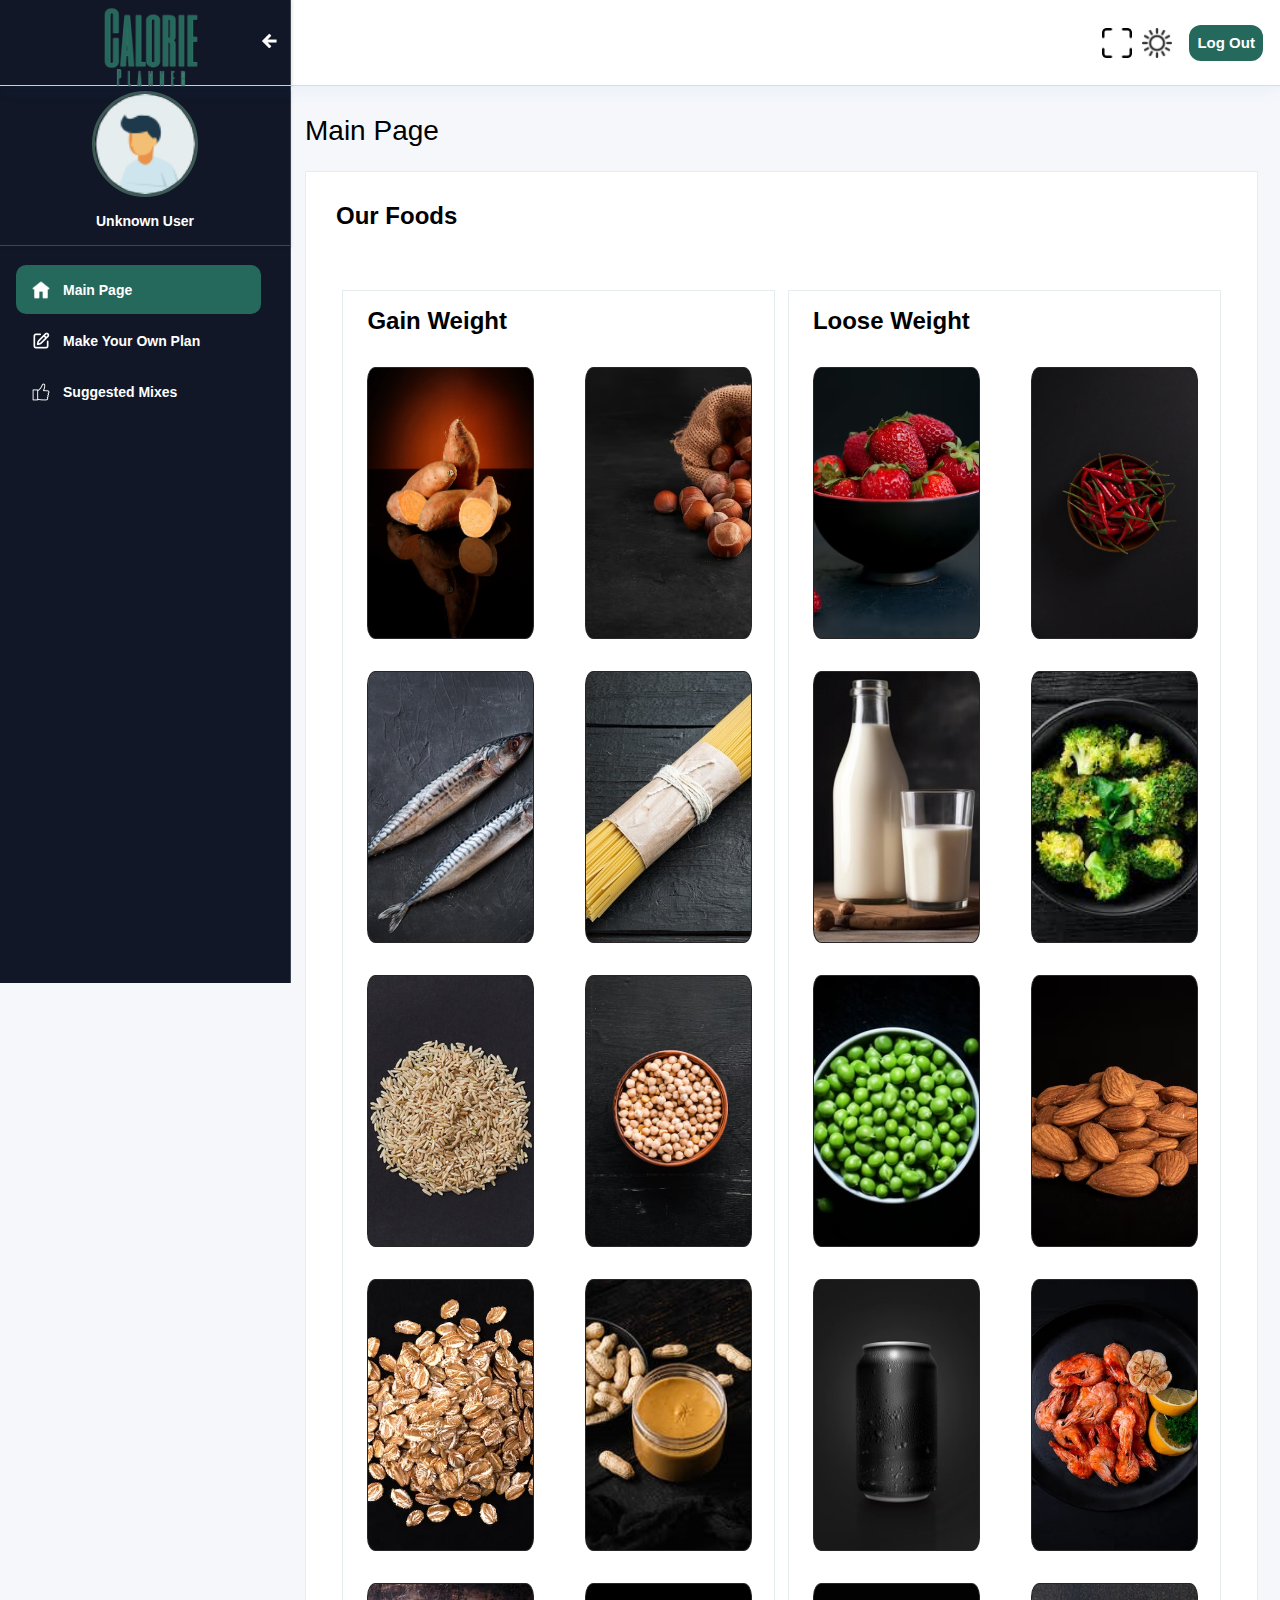
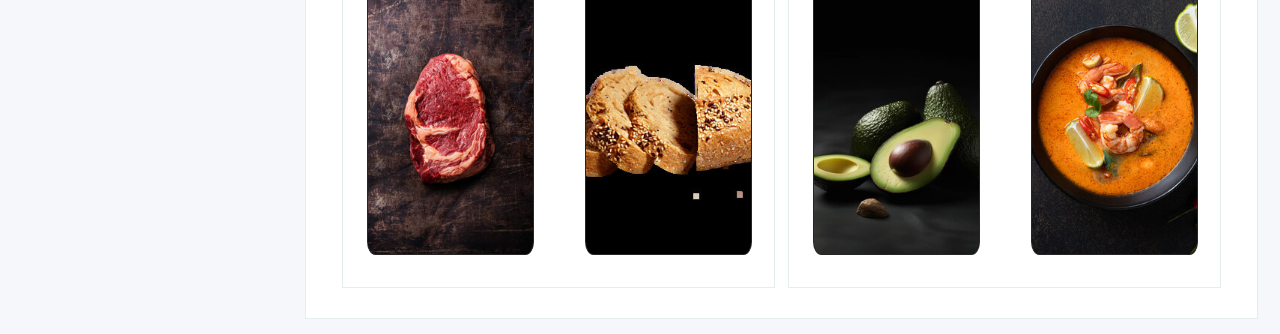
==== commit e5fb4f60: "merged changes" ====
--- a/index.html
+++ b/index.html
@@ -32,9 +32,6 @@
         <a href="#">About Us</a>
       </li>
       <li class="sidebar-none-links">
-        <a href="#">Diets</a>
-      </li>
-      <li class="sidebar-none-links">
         <a href="#">Your Plan</a>
       </li>
       <li class="sidebar-none-links">
@@ -42,7 +39,7 @@
       </li>
       <li>
         <a href="login.html">
-          <button class="login-btn">Log In</button>
+          <button class="login-btn">Log Out</button>
         </a>
       </li>
     </div>
@@ -54,10 +51,7 @@
     </div>
     <div class="bar-item-wrapper custom-scrollbar">
       <li>
-        <a href="#" class="bar-item active"><img src="./src/images/edit-icon.png" class="icon-wrapper" alt="Edit Icon">Main Page</a>
-      </li>
-      <li>
-        <a href="#" class="bar-item"><img src="./src/images/edit-icon.png" class="icon-wrapper" alt="Edit Icon">Diets</a>
+        <a href="#" class="bar-item active"><img src="./src/images/home.png" class="icon-wrapper" alt="Edit Icon">Main Page</a>
       </li>
       <li>
         <a href="yourPlan.html" class="bar-item"><img src="./src/images/edit-icon.png" class="icon-wrapper" alt="Edit Icon">Make Your Own  Plan</a>
@@ -81,7 +75,7 @@
             <div class="good-foods-img" style="background-image: url('./src/images/gain-weight/sweet-potatoes.jpg');">
                 <h3 class="food-name">Sweet Potatoes (per 100g)</h3>
               <h4 class="food-text">Protein: 2.2g</h4>
-              <h4 class="food-text">Calorie: 87</h4>
+              <h4 class="food-text">Calorie: 87g</h4>
               <h4 class="food-text">Fat: 0.1g </h4>
               <h4 class="food-text">Carbs: 20g</h4>
             </div>
@@ -90,7 +84,7 @@
             <div class="good-foods-img" style="background-image: url(./src/images/gain-weight/macademia-nuts.jpg)">
               <h3 class="food-name">Macademia Nuts (per 100g)</h3>
               <h4 class="food-text">Protein: 8g</h4>
-              <h4 class="food-text">Calorie: 718</h4>
+              <h4 class="food-text">Calorie: 718g</h4>
               <h4 class="food-text">Fat: 76.4g </h4>
               <h4 class="food-text">Carbs: 14g </h4>
             </div>
@@ -99,7 +93,7 @@
             <div class="good-foods-img" style="background-image: url(./src/images/gain-weight/mackarel.jpg);"> 
               <h3 class="food-name">Mackarel (per 100g)</h3>
               <h4 class="food-text">Protein: 19g</h4>
-              <h4 class="food-text">Calorie: 305</h4>
+              <h4 class="food-text">Calorie: 305g</h4>
               <h4 class="food-text">Fat: 14g</h4>
               <h4 class="food-text">Carbs: 0g</h4>
             </div>
@@ -135,7 +129,7 @@
             <div class="good-foods-img" style="background-image: url(./src/images/gain-weight/oats.jpg);">
               <h3 class="food-name">Oats (per 100g)</h3>
               <h4 class="food-text">Protein: 13.15g</h4>
-              <h4 class="food-text">Calorie: 389</h4>
+              <h4 class="food-text">Calorie: 389g</h4>
               <h4 class="food-text">Fat: 6.52g</h4>
               <h4 class="food-text">Carbs: 67.70g</h4>
             </div>
@@ -144,7 +138,7 @@
             <div class="good-foods-img" style="background-image: url(./src/images/gain-weight/peanut-butter.jpg);">
               <h3 class="food-name">Peanut Butter (per 100g)</h3>
               <h4 class="food-text">Protein: 25g</h4>
-              <h4 class="food-text">Calorie: 588</h4>
+              <h4 class="food-text">Calorie: 588g</h4>
               <h4 class="food-text">Fat: 50g</h4>
               <h4 class="food-text">Carbs: 20g</h4>
             </div>
@@ -153,7 +147,7 @@
             <div class="good-foods-img" style="background-image: url(./src/images/gain-weight/steak.jpg);">
               <h3 class="food-name">Steak (per 100g)</h3>
               <h4 class="food-text">Protein: 25g</h4>
-              <h4 class="food-text">Calorie: 271</h4>
+              <h4 class="food-text">Calorie: 271g</h4>
               <h4 class="food-text">Fat: 19g</h4>
               <h4 class="food-text">Carbs: 0g</h4>
             </div>
@@ -162,7 +156,7 @@
             <div class="good-foods-img" style="background-image: url(./src/images/gain-weight/whole-wheat-bread.jpg);">
               <h3 class="food-name">Whole Wheat Bread (per 100g)</h3>
               <h4 class="food-text">Protein: 13g</h4>
-              <h4 class="food-text">Calorie: 247</h4>
+              <h4 class="food-text">Calorie: 247g</h4>
               <h4 class="food-text">Fat: 3.5g</h4>
               <h4 class="food-text">Carbs: 41g</h4>
             </div>
@@ -176,7 +170,7 @@
             <div class="good-foods-img" style="background-image: url(./src/images/loose-weight/berries.jpg);">
               <h3 class="food-name">Berries (per 100g)</h3>
               <h4 class="food-text">Protein: 0.7g</h4>
-              <h4 class="food-text">Calorie: 57</h4>
+              <h4 class="food-text">Calorie: 57g</h4>
               <h4 class="food-text">Fat: 0.3g</h4>
               <h4 class="food-text">Carbs: 14g</h4>
             </div>
@@ -185,7 +179,7 @@
             <div class="good-foods-img" style="background-image: url(./src/images/loose-weight/chilli-pepper.jpg);">
               <h3 class="food-name">Chilli Pepper (per 100g)</h3>
               <h4 class="food-text">Protein: 1.9g</h4>
-              <h4 class="food-text">Calorie: 40</h4>
+              <h4 class="food-text">Calorie: 40g</h4>
               <h4 class="food-text">Fat: 0.32g</h4>
               <h4 class="food-text">Carbs: 9g</h4>
             </div>
@@ -194,7 +188,7 @@
             <div class="good-foods-img" style="background-image: url(./src/images/loose-weight/low-fat-milk.jpg);">
               <h3 class="food-name">Low Fat Milk (per 100ml)</h3>
               <h4 class="food-text">Protein: 3.37g</h4>
-              <h4 class="food-text">Calorie: 42</h4>
+              <h4 class="food-text">Calorie: 42g</h4>
               <h4 class="food-text">Fat: 0.97g</h4>
               <h4 class="food-text">Carbs: 4.99g</h4>
             </div>
@@ -203,7 +197,7 @@
             <div class="good-foods-img" style="background-image: url(./src/images/loose-weight/broccoli.jpg);">
               <h3 class="food-name">Broccoli (per 100g)</h3>
               <h4 class="food-text">Protein: 2.53g</h4>
-              <h4 class="food-text">Calorie: 35</h4>
+              <h4 class="food-text">Calorie: 35g</h4>
               <h4 class="food-text">Fat: 0.39g</h4>
               <h4 class="food-text">Carbs: 7g</h4>
             </div>
@@ -212,7 +206,7 @@
             <div class="good-foods-img" style="background-image: url(./src/images/loose-weight/green-peas.jpg);">
               <h3 class="food-name">Green Peas (per 100g)</h3>
               <h4 class="food-text">Protein: 5.15g</h4>
-              <h4 class="food-text">Calorie: 78</h4>
+              <h4 class="food-text">Calorie: 78g</h4>
               <h4 class="food-text">Fat: 0.27g</h4>
               <h4 class="food-text">Carbs: 14.26g</h4>
             </div>
@@ -221,7 +215,7 @@
             <div class="good-foods-img"  style="background-image: url(./src/images/loose-weight/almonds.jpg);">
               <h3 class="food-name">Almonds (per 100g)</h3>
               <h4 class="food-text">Protein: 21.94g</h4>
-              <h4 class="food-text">Calorie: 581</h4>
+              <h4 class="food-text">Calorie: 581g</h4>
               <h4 class="food-text">Fat: 50.62g</h4>
               <h4 class="food-text">Carbs: 19.94g</h4>
             </div>
@@ -230,7 +224,7 @@
             <div class="good-foods-img" style="background-image: url(./src/images/loose-weight/water.jpg);">
               <h3 class="food-name">Lemon Water (per 100ml)</h3>
               <h4 class="food-text">Protein: 0.04g</h4>
-              <h4 class="food-text">Calorie: 3</h4>
+              <h4 class="food-text">Calorie: 3g</h4>
               <h4 class="food-text">Fat: 0g</h4>
               <h4 class="food-text">Carbs: 1.06g</h4>
             </div>
@@ -257,7 +251,7 @@
             <div class="good-foods-img" style="background-image: url(./src/images/loose-weight/soup.png);">
               <h3 class="food-name">Soup (per 100g)</h3>
               <h4 class="food-text">Protein: 10g</h4>
-              <h4 class="food-text">Calorie: 32</h4>
+              <h4 class="food-text">Calorie: 32g</h4>
               <h4 class="food-text">Fat: 3.46g</h4>
               <h4 class="food-text">Carbs: 9.35g</h4>
             </div>
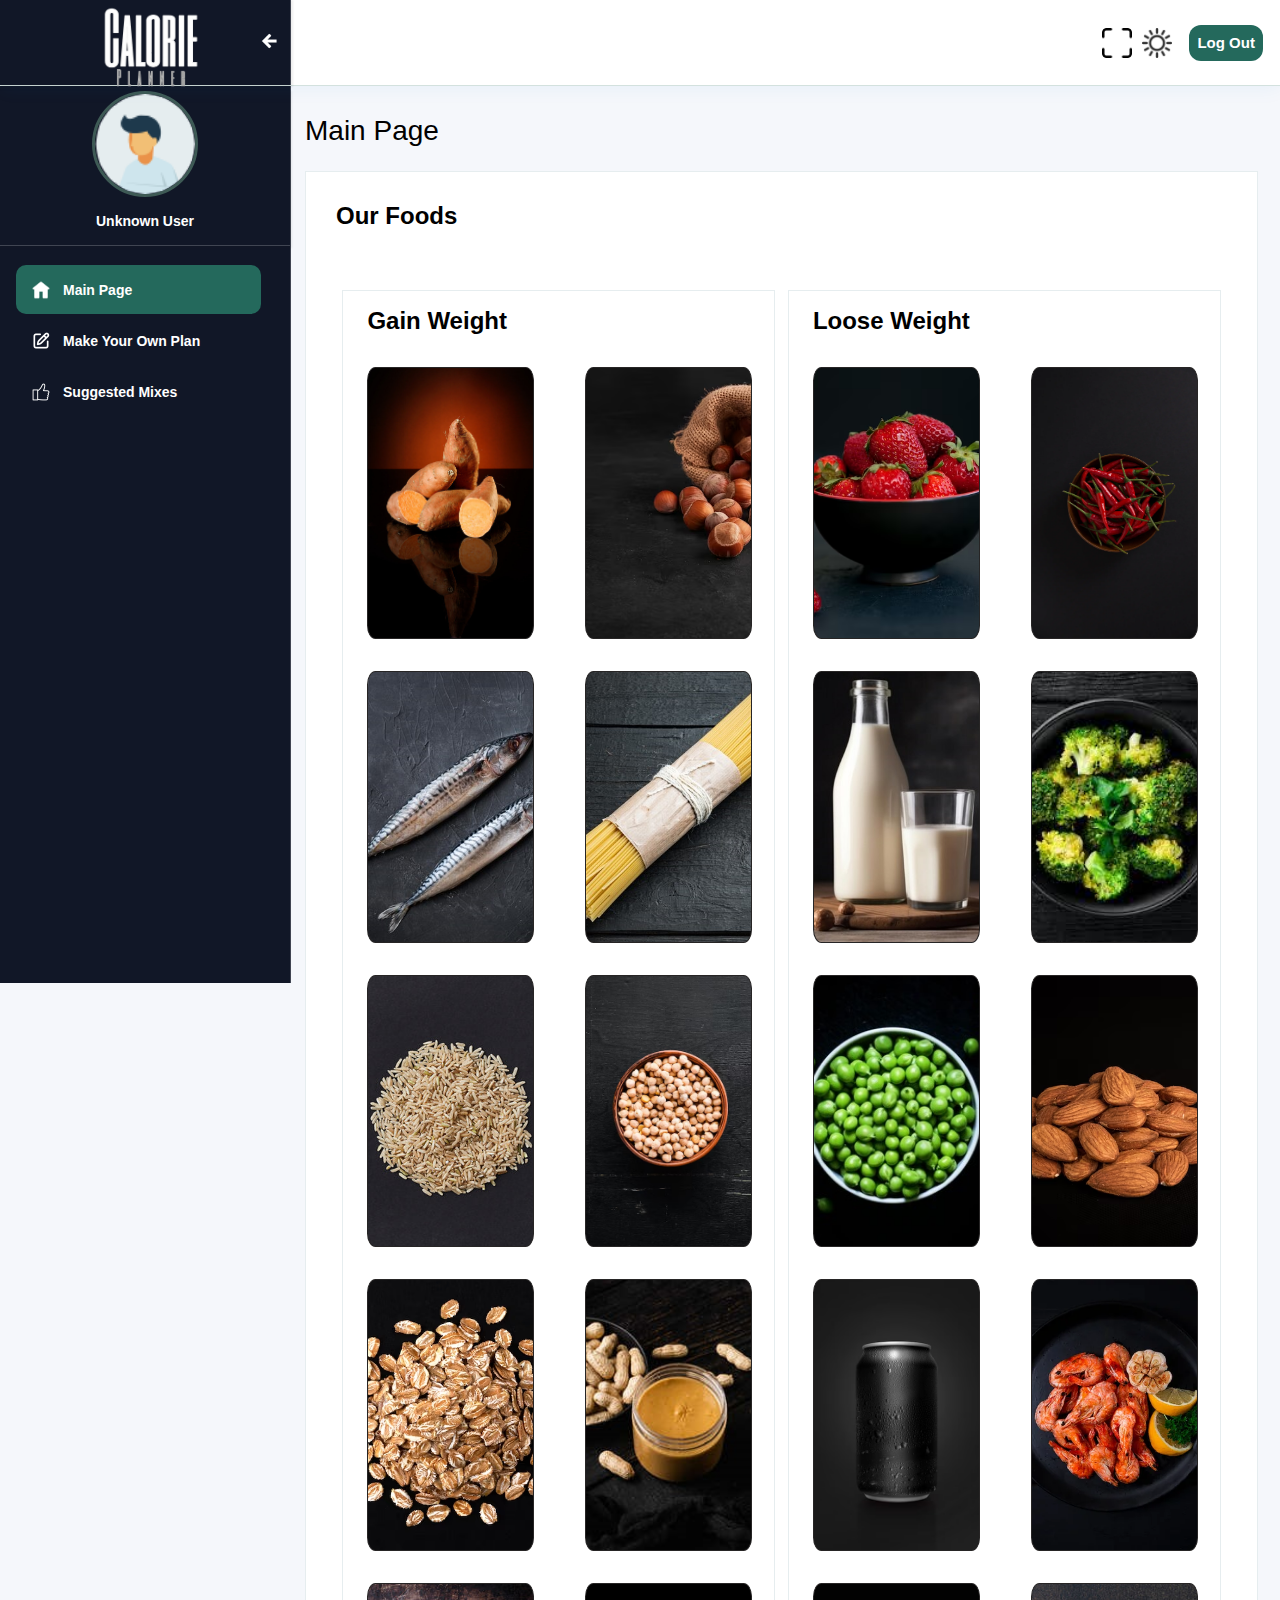
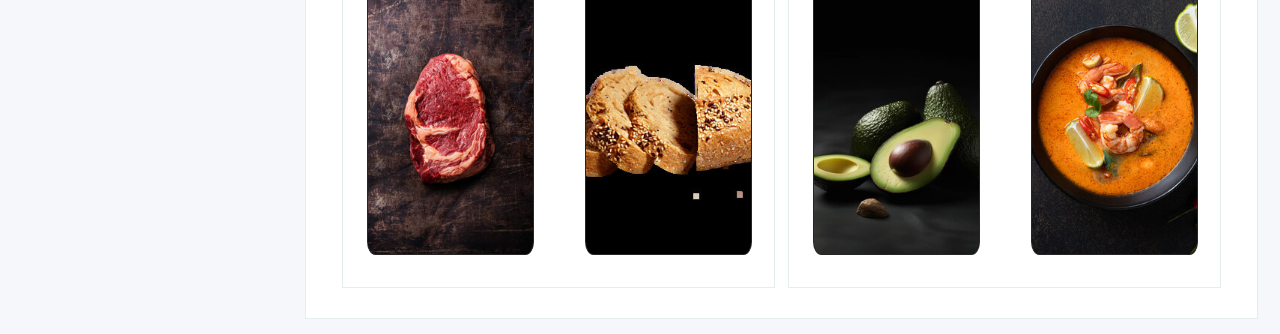
==== commit 9a219529: "logo changes" ====
--- a/index.html
+++ b/index.html
@@ -4,6 +4,7 @@
   <meta charset="UTF-8">
   <meta name="viewport" content="width=device-width, initial-scale=1.0">
   <title>Calorie Planner</title>
+  <link rel="shortcut icon" href="./src/images/logo-light-1.png" type="image/x-icon">
   <link rel="stylesheet" href="./src/css/index.css">
   <link rel="stylesheet" href="./src/css/main.css">
 </head>
@@ -61,7 +62,7 @@
       </li>
     </div>
   </div>
-
+  
   <div class="main-content">
     <h3 class="main-content-header">Main Page</h3>
     <div class="main-content-title">
@@ -73,90 +74,100 @@
         <div class="good-foods-wrapper">
           <div class="good-foods-content">
             <div class="good-foods-img" style="background-image: url('./src/images/gain-weight/sweet-potatoes.jpg');">
-                <h3 class="food-name">Sweet Potatoes (per 100g)</h3>
+                <h3 class="food-name">Sweet Potatoes</h3>
+                <h3 class="food-text">(per 100g)</h3>
               <h4 class="food-text">Protein: 2.2g</h4>
-              <h4 class="food-text">Calorie: 87g</h4>
+              <h4 class="food-text">Calorie: 87</h4>
               <h4 class="food-text">Fat: 0.1g </h4>
               <h4 class="food-text">Carbs: 20g</h4>
             </div>
           </div>
           <div class="good-foods-content">
             <div class="good-foods-img" style="background-image: url(./src/images/gain-weight/macademia-nuts.jpg)">
-              <h3 class="food-name">Macademia Nuts (per 100g)</h3>
+              <h3 class="food-name">Macademia Nuts</h3>
+              <h3 class="food-text">(per 100g)</h3>
               <h4 class="food-text">Protein: 8g</h4>
-              <h4 class="food-text">Calorie: 718g</h4>
+              <h4 class="food-text">Calorie: 718</h4>
               <h4 class="food-text">Fat: 76.4g </h4>
               <h4 class="food-text">Carbs: 14g </h4>
             </div>
           </div>
           <div class="good-foods-content">
             <div class="good-foods-img" style="background-image: url(./src/images/gain-weight/mackarel.jpg);"> 
-              <h3 class="food-name">Mackarel (per 100g)</h3>
+              <h3 class="food-name">Mackarel</h3>
+              <h3 class="food-text">(per 100g)</h3>
               <h4 class="food-text">Protein: 19g</h4>
-              <h4 class="food-text">Calorie: 305g</h4>
+              <h4 class="food-text">Calorie: 305</h4>
               <h4 class="food-text">Fat: 14g</h4>
               <h4 class="food-text">Carbs: 0g</h4>
             </div>
             </div>
           <div class="good-foods-content">
             <div class="good-foods-img" style="background-image: url(./src/images/gain-weight/whole-wheat-pasta.jpg);">
-              <h3 class="food-name">Whole Wheat Pasta (per 100g)</h3>
+              <h3 class="food-name">Whole Wheat Pasta</h3>
+              <h3 class="food-text">(per 100g)</h3>
               <h4 class="food-text">Protein: 10g</h4>
-              <h4 class="food-text">Calorie: 300g</h4>
+              <h4 class="food-text">Calorie: 300</h4>
               <h4 class="food-text">Fat: 2.68g</h4>
               <h4 class="food-text">Carbs: 69.64g</h4>
             </div>
           </div>
           <div class="good-foods-content">
             <div class="good-foods-img" style="background-image: url(./src/images/gain-weight/brown-rice.jpg);">
-              <h3 class="food-name">Brown Rice (per 100g)</h3>
+              <h3 class="food-name">Brown Rice</h3>
+              <h3 class="food-text">(per 100g)</h3>
               <h4 class="food-text">Protein: 10g</h4>
-              <h4 class="food-text">Calorie: 300g</h4>
+              <h4 class="food-text">Calorie: 300</h4>
               <h4 class="food-text">Fat: 0.96g</h4>
               <h4 class="food-text">Carbs: 23g</h4>
             </div>
           </div>
           <div class="good-foods-content">
             <div class="good-foods-img" style="background-image: url(./src/images/gain-weight/chickpeas.jpg);">
-              <h3 class="food-name">Chickpeas (per 100g)</h3>
+              <h3 class="food-name">Chickpeas</h3>
+              <h3 class="food-text">(per 100g)</h3>
               <h4 class="food-text">Protein: 20g</h4>
-              <h4 class="food-text">Calorie: 300g</h4>
+              <h4 class="food-text">Calorie: 300</h4>
               <h4 class="food-text">Fat: 2.6g</h4>
               <h4 class="food-text">Carbs: 61g</h4>
             </div>
           </div>
           <div class="good-foods-content">
             <div class="good-foods-img" style="background-image: url(./src/images/gain-weight/oats.jpg);">
-              <h3 class="food-name">Oats (per 100g)</h3>
+              <h3 class="food-name">Oats</h3>
+              <h3 class="food-text">(per 100g)</h3>
               <h4 class="food-text">Protein: 13.15g</h4>
-              <h4 class="food-text">Calorie: 389g</h4>
+              <h4 class="food-text">Calorie: 389</h4>
               <h4 class="food-text">Fat: 6.52g</h4>
               <h4 class="food-text">Carbs: 67.70g</h4>
             </div>
           </div>
           <div class="good-foods-content">
             <div class="good-foods-img" style="background-image: url(./src/images/gain-weight/peanut-butter.jpg);">
-              <h3 class="food-name">Peanut Butter (per 100g)</h3>
+              <h3 class="food-name">Peanut Butter</h3>
+              <h3 class="food-text">(per 100g)</h3>
               <h4 class="food-text">Protein: 25g</h4>
-              <h4 class="food-text">Calorie: 588g</h4>
+              <h4 class="food-text">Calorie: 588</h4>
               <h4 class="food-text">Fat: 50g</h4>
               <h4 class="food-text">Carbs: 20g</h4>
             </div>
           </div>
           <div class="good-foods-content">
             <div class="good-foods-img" style="background-image: url(./src/images/gain-weight/steak.jpg);">
-              <h3 class="food-name">Steak (per 100g)</h3>
+              <h3 class="food-name">Steak</h3>
+              <h3 class="food-text">(per 100g)</h3>
               <h4 class="food-text">Protein: 25g</h4>
-              <h4 class="food-text">Calorie: 271g</h4>
+              <h4 class="food-text">Calorie: 271</h4>
               <h4 class="food-text">Fat: 19g</h4>
               <h4 class="food-text">Carbs: 0g</h4>
             </div>
           </div>
           <div class="good-foods-content">
             <div class="good-foods-img" style="background-image: url(./src/images/gain-weight/whole-wheat-bread.jpg);">
-              <h3 class="food-name">Whole Wheat Bread (per 100g)</h3>
+              <h3 class="food-name">Whole Wheat Bread</h3>
+              <h3 class="food-text">(per 100g)</h3>
               <h4 class="food-text">Protein: 13g</h4>
-              <h4 class="food-text">Calorie: 247g</h4>
+              <h4 class="food-text">Calorie: 247</h4>
               <h4 class="food-text">Fat: 3.5g</h4>
               <h4 class="food-text">Carbs: 41g</h4>
             </div>
@@ -168,18 +179,20 @@
         <div class="good-foods-wrapper">
           <div class="good-foods-content">
             <div class="good-foods-img" style="background-image: url(./src/images/loose-weight/berries.jpg);">
-              <h3 class="food-name">Berries (per 100g)</h3>
+              <h3 class="food-name">Berries</h3>
+              <h3 class="food-text">(per 100g)</h3>
               <h4 class="food-text">Protein: 0.7g</h4>
-              <h4 class="food-text">Calorie: 57g</h4>
+              <h4 class="food-text">Calorie: 57</h4>
               <h4 class="food-text">Fat: 0.3g</h4>
               <h4 class="food-text">Carbs: 14g</h4>
             </div>
           </div>
           <div class="good-foods-content">
             <div class="good-foods-img" style="background-image: url(./src/images/loose-weight/chilli-pepper.jpg);">
-              <h3 class="food-name">Chilli Pepper (per 100g)</h3>
+              <h3 class="food-name">Chilli Pepper</h3>
+              <h3 class="food-text">(per 100g)</h3>
               <h4 class="food-text">Protein: 1.9g</h4>
-              <h4 class="food-text">Calorie: 40g</h4>
+              <h4 class="food-text">Calorie: 40</h4>
               <h4 class="food-text">Fat: 0.32g</h4>
               <h4 class="food-text">Carbs: 9g</h4>
             </div>
@@ -188,34 +201,37 @@
             <div class="good-foods-img" style="background-image: url(./src/images/loose-weight/low-fat-milk.jpg);">
               <h3 class="food-name">Low Fat Milk (per 100ml)</h3>
               <h4 class="food-text">Protein: 3.37g</h4>
-              <h4 class="food-text">Calorie: 42g</h4>
+              <h4 class="food-text">Calorie: 42</h4>
               <h4 class="food-text">Fat: 0.97g</h4>
               <h4 class="food-text">Carbs: 4.99g</h4>
             </div>
           </div>
           <div class="good-foods-content">
             <div class="good-foods-img" style="background-image: url(./src/images/loose-weight/broccoli.jpg);">
-              <h3 class="food-name">Broccoli (per 100g)</h3>
+              <h3 class="food-name">Broccoli</h3>
+              <h3 class="food-text">(per 100g)</h3>
               <h4 class="food-text">Protein: 2.53g</h4>
-              <h4 class="food-text">Calorie: 35g</h4>
+              <h4 class="food-text">Calorie: 35</h4>
               <h4 class="food-text">Fat: 0.39g</h4>
               <h4 class="food-text">Carbs: 7g</h4>
             </div>
           </div>
           <div class="good-foods-content">
             <div class="good-foods-img" style="background-image: url(./src/images/loose-weight/green-peas.jpg);">
-              <h3 class="food-name">Green Peas (per 100g)</h3>
+              <h3 class="food-name">Green Peas</h3>
+              <h3 class="food-text">(per 100g)</h3>
               <h4 class="food-text">Protein: 5.15g</h4>
-              <h4 class="food-text">Calorie: 78g</h4>
+              <h4 class="food-text">Calorie: 78</h4>
               <h4 class="food-text">Fat: 0.27g</h4>
               <h4 class="food-text">Carbs: 14.26g</h4>
             </div>
           </div>
           <div class="good-foods-content">
             <div class="good-foods-img"  style="background-image: url(./src/images/loose-weight/almonds.jpg);">
-              <h3 class="food-name">Almonds (per 100g)</h3>
+              <h3 class="food-name">Almonds</h3>
+              <h3 class="food-text">(per 100g)</h3>
               <h4 class="food-text">Protein: 21.94g</h4>
-              <h4 class="food-text">Calorie: 581g</h4>
+              <h4 class="food-text">Calorie: 581</h4>
               <h4 class="food-text">Fat: 50.62g</h4>
               <h4 class="food-text">Carbs: 19.94g</h4>
             </div>
@@ -224,14 +240,15 @@
             <div class="good-foods-img" style="background-image: url(./src/images/loose-weight/water.jpg);">
               <h3 class="food-name">Lemon Water (per 100ml)</h3>
               <h4 class="food-text">Protein: 0.04g</h4>
-              <h4 class="food-text">Calorie: 3g</h4>
+              <h4 class="food-text">Calorie: 3</h4>
               <h4 class="food-text">Fat: 0g</h4>
               <h4 class="food-text">Carbs: 1.06g</h4>
             </div>
           </div>
           <div class="good-foods-content">
             <div class="good-foods-img" style="background-image: url(./src/images/loose-weight/shrimps.png);">
-              <h3 class="food-name">Shrimps (per 100g)</h3>
+              <h3 class="food-name">Shrimps</h3>
+              <h3 class="food-text">(per 100g)</h3>
               <h4 class="food-text">Protein: 20.31g</h4>
               <h4 class="food-text">Calorie: 106</h4>
               <h4 class="food-text">Fat: 1.73g</h4>
@@ -240,18 +257,20 @@
           </div>
           <div class="good-foods-content">
             <div class="good-foods-img" style="background-image: url(./src/images/loose-weight/avocado.jpg);">
-              <h3 class="food-name">Avocado (per 100g)</h3>
+              <h3 class="food-name">Avocado</h3>
+              <h3 class="food-text">(per 100g)</h3>
               <h4 class="food-text">Protein: 1.78g</h4>
-              <h4 class="food-text">Calorie: 160g</h4>
+              <h4 class="food-text">Calorie: 160</h4>
               <h4 class="food-text">Fat: 22.7g</h4>
               <h4 class="food-text">Carbs: 0.08g</h4>
             </div>
           </div>
           <div class="good-foods-content">
             <div class="good-foods-img" style="background-image: url(./src/images/loose-weight/soup.png);">
-              <h3 class="food-name">Soup (per 100g)</h3>
+              <h3 class="food-name">Soup</h3>
+              <h3 class="food-text">(per 100g)</h3>
               <h4 class="food-text">Protein: 10g</h4>
-              <h4 class="food-text">Calorie: 32g</h4>
+              <h4 class="food-text">Calorie: 32</h4>
               <h4 class="food-text">Fat: 3.46g</h4>
               <h4 class="food-text">Carbs: 9.35g</h4>
             </div>
--- a/src/css/index.css
+++ b/src/css/index.css
@@ -76,7 +76,7 @@
   .food-name, .food-text{
     display: block!important;
     text-align: center;
-    padding-top: 10%;
+    padding-top: 6%;
     color: white;
   }
 }
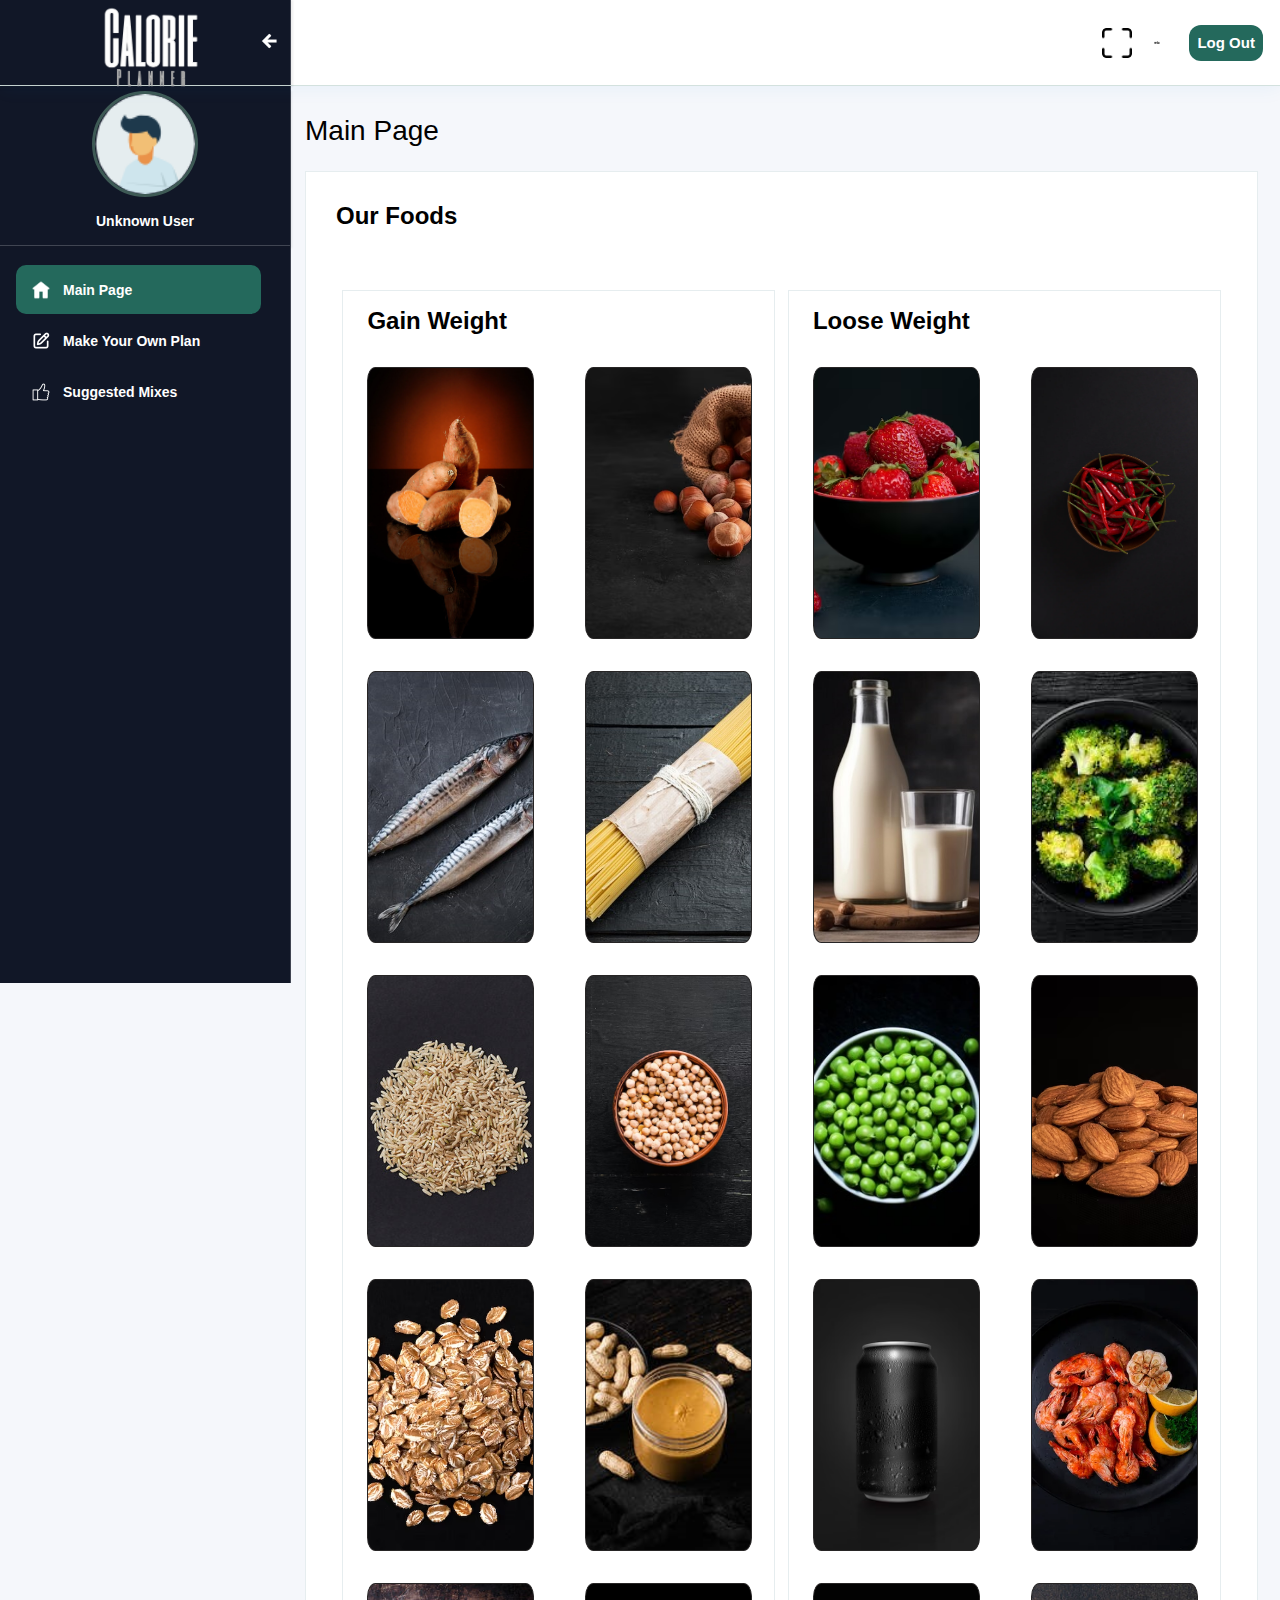
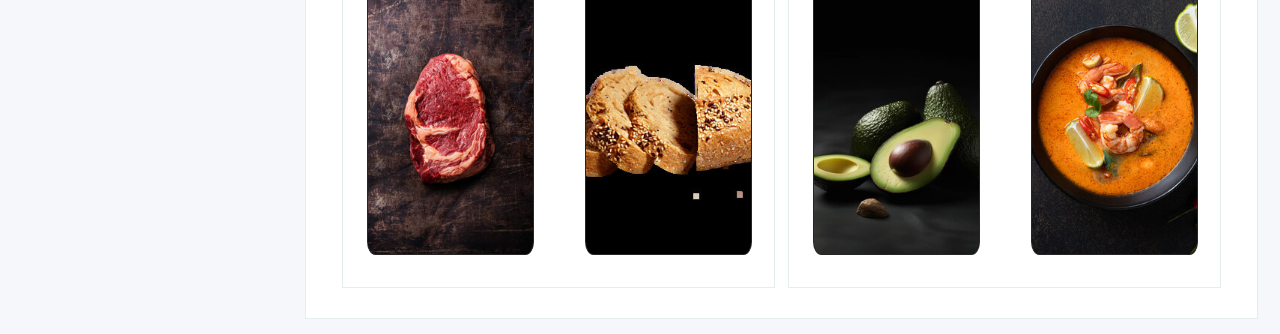
==== commit 47fd2d56: "mix logo qr" ====
--- a/index.html
+++ b/index.html
@@ -27,7 +27,7 @@
       <li class="right-header-icon-wrapper">
         <img src="./src/images/light-to-dark.png" alt="moon" class="moon right-header-icon">
         <img src="./src/images/dark-to-light.png" alt="sun"  class="sun right-header-icon">
-        <img src="./src/images/sun.png" alt="light" class="mix right-header-icon">
+        <img src="./src/images/mix.png" alt="light" class="mix right-header-icon">
       </li>
       <li class="sidebar-none-links">
         <a href="#">About Us</a>
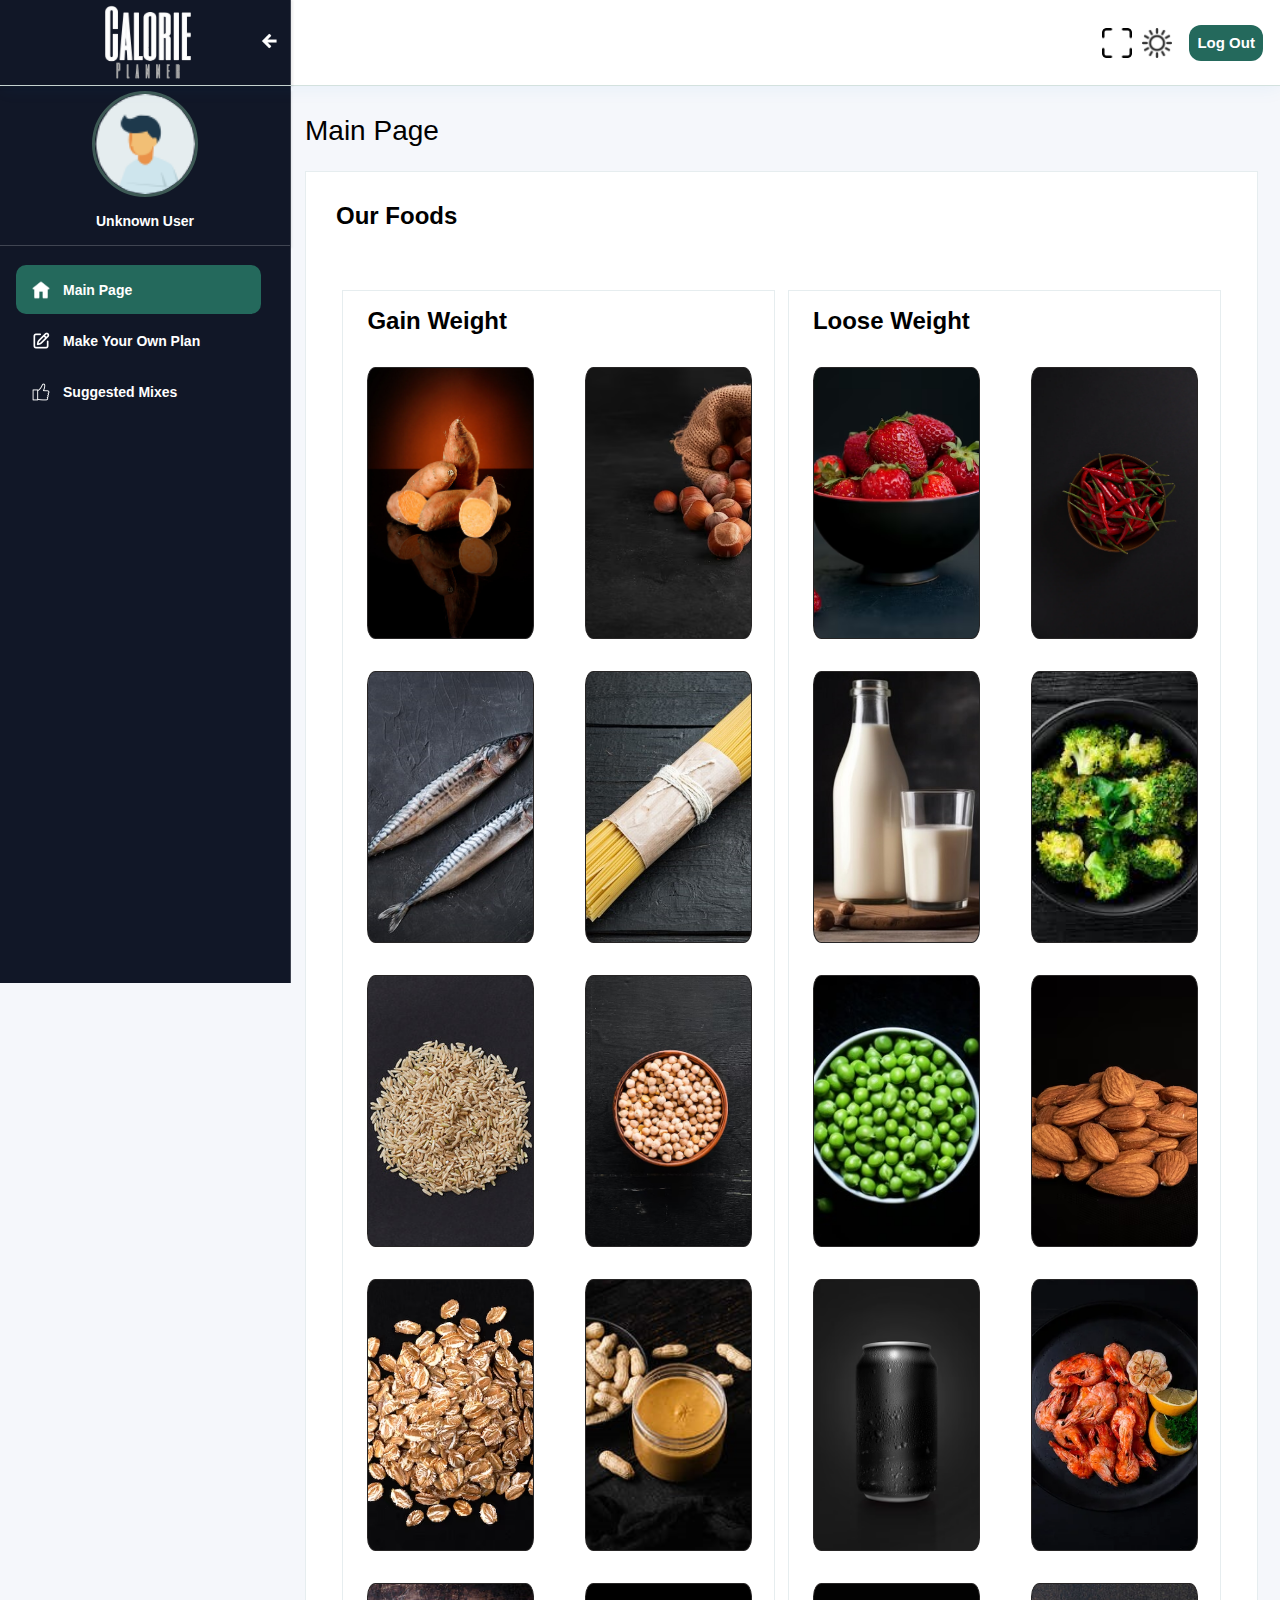
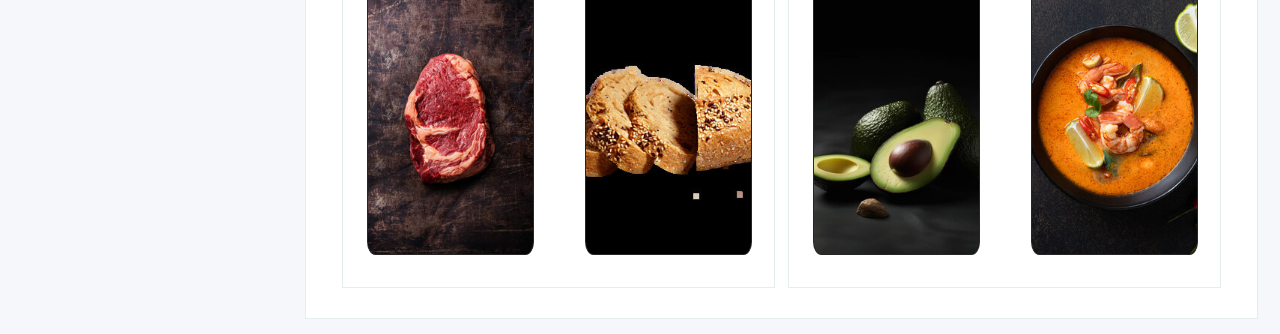
==== commit 481b7ba2: "final changes" ====
--- a/index.html
+++ b/index.html
@@ -27,7 +27,7 @@
       <li class="right-header-icon-wrapper">
         <img src="./src/images/light-to-dark.png" alt="moon" class="moon right-header-icon">
         <img src="./src/images/dark-to-light.png" alt="sun"  class="sun right-header-icon">
-        <img src="./src/images/mix.png" alt="light" class="mix right-header-icon">
+        <img src="./src/images/sun.png" alt="light" class="mix right-header-icon">
       </li>
       <li class="sidebar-none-links">
         <a href="#">About Us</a>
--- a/src/css/main.css
+++ b/src/css/main.css
@@ -17,8 +17,9 @@
 .logo{
   cursor: pointer;
   margin-top: 15px;
-  margin-left: 19px;
-  width: 140px;
+  margin-left: 21px;
+  width: 130px;
+  margin-bottom: 10px;
 }
 
 .right-header{
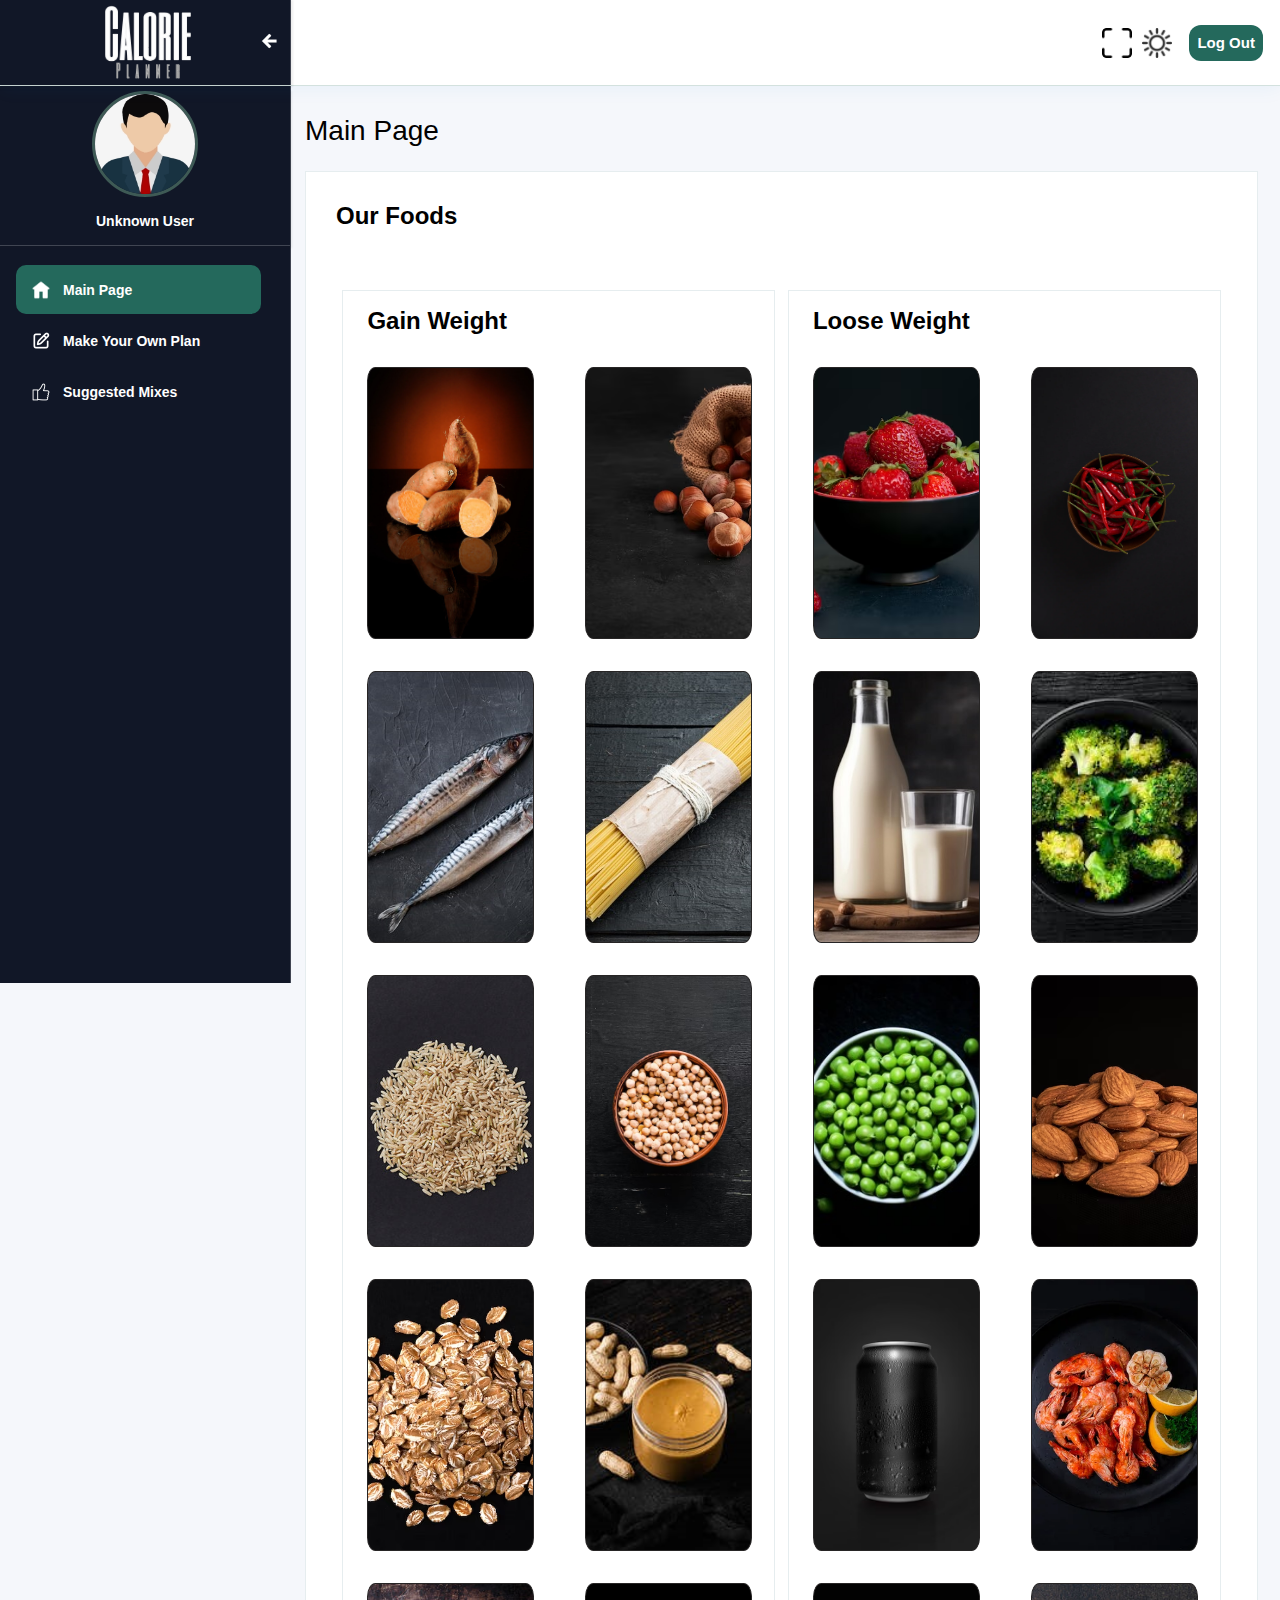
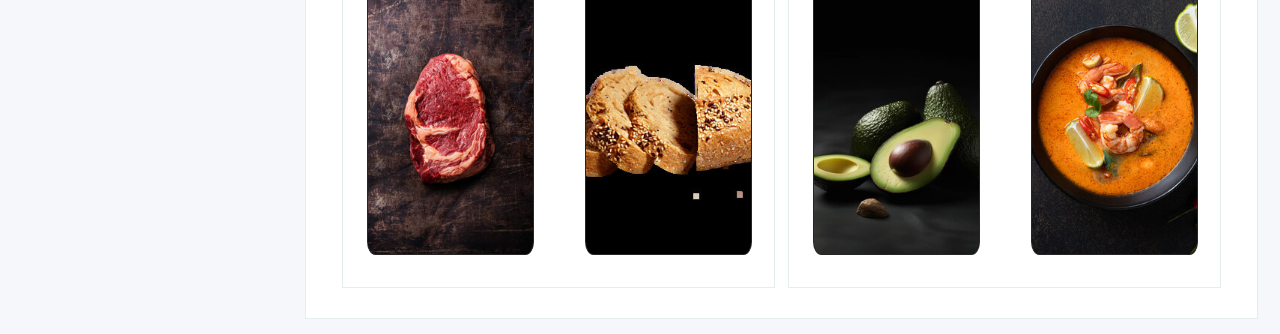
==== commit a6144008: "final changes, project done" ====
--- a/index.html
+++ b/index.html
@@ -30,13 +30,13 @@
         <img src="./src/images/sun.png" alt="light" class="mix right-header-icon">
       </li>
       <li class="sidebar-none-links">
-        <a href="#">About Us</a>
+        <a href="#">Main Page</a>
       </li>
       <li class="sidebar-none-links">
-        <a href="#">Your Plan</a>
+        <a href="yourPlan.html">Your Plan</a>
       </li>
       <li class="sidebar-none-links">
-        <a href="#">Suggested Mixes</a>
+        <a href="suggestedMixes.html">Suggested Mixes</a>
       </li>
       <li>
         <a href="login.html">
@@ -47,7 +47,7 @@
   </div>
   <div class="main-sidebar">
     <div class="user-wrapper">
-      <img src="./src/images/user.png" alt="user" class="user-profile">
+      <img src="./src/images/user.jpeg" alt="user" class="user-profile">
       <h4>Unknown User</h4>
     </div>
     <div class="bar-item-wrapper custom-scrollbar">
